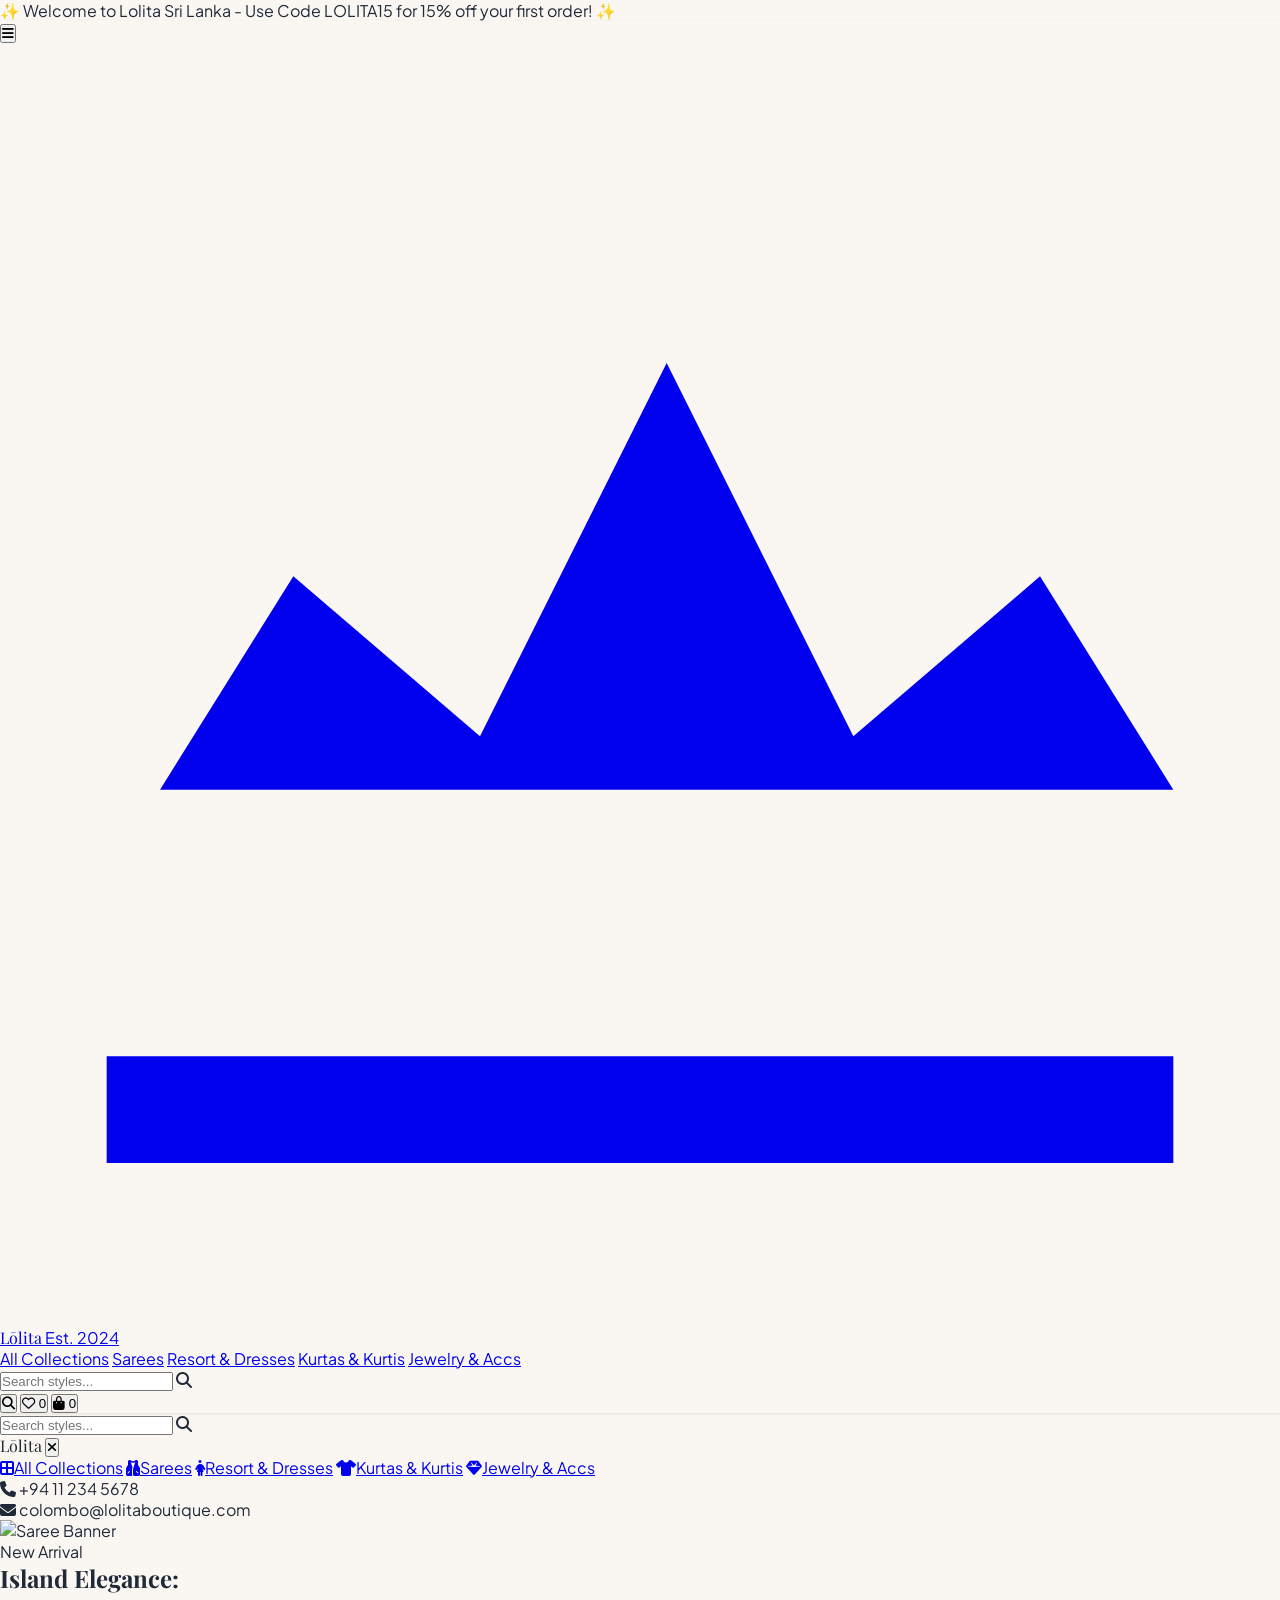
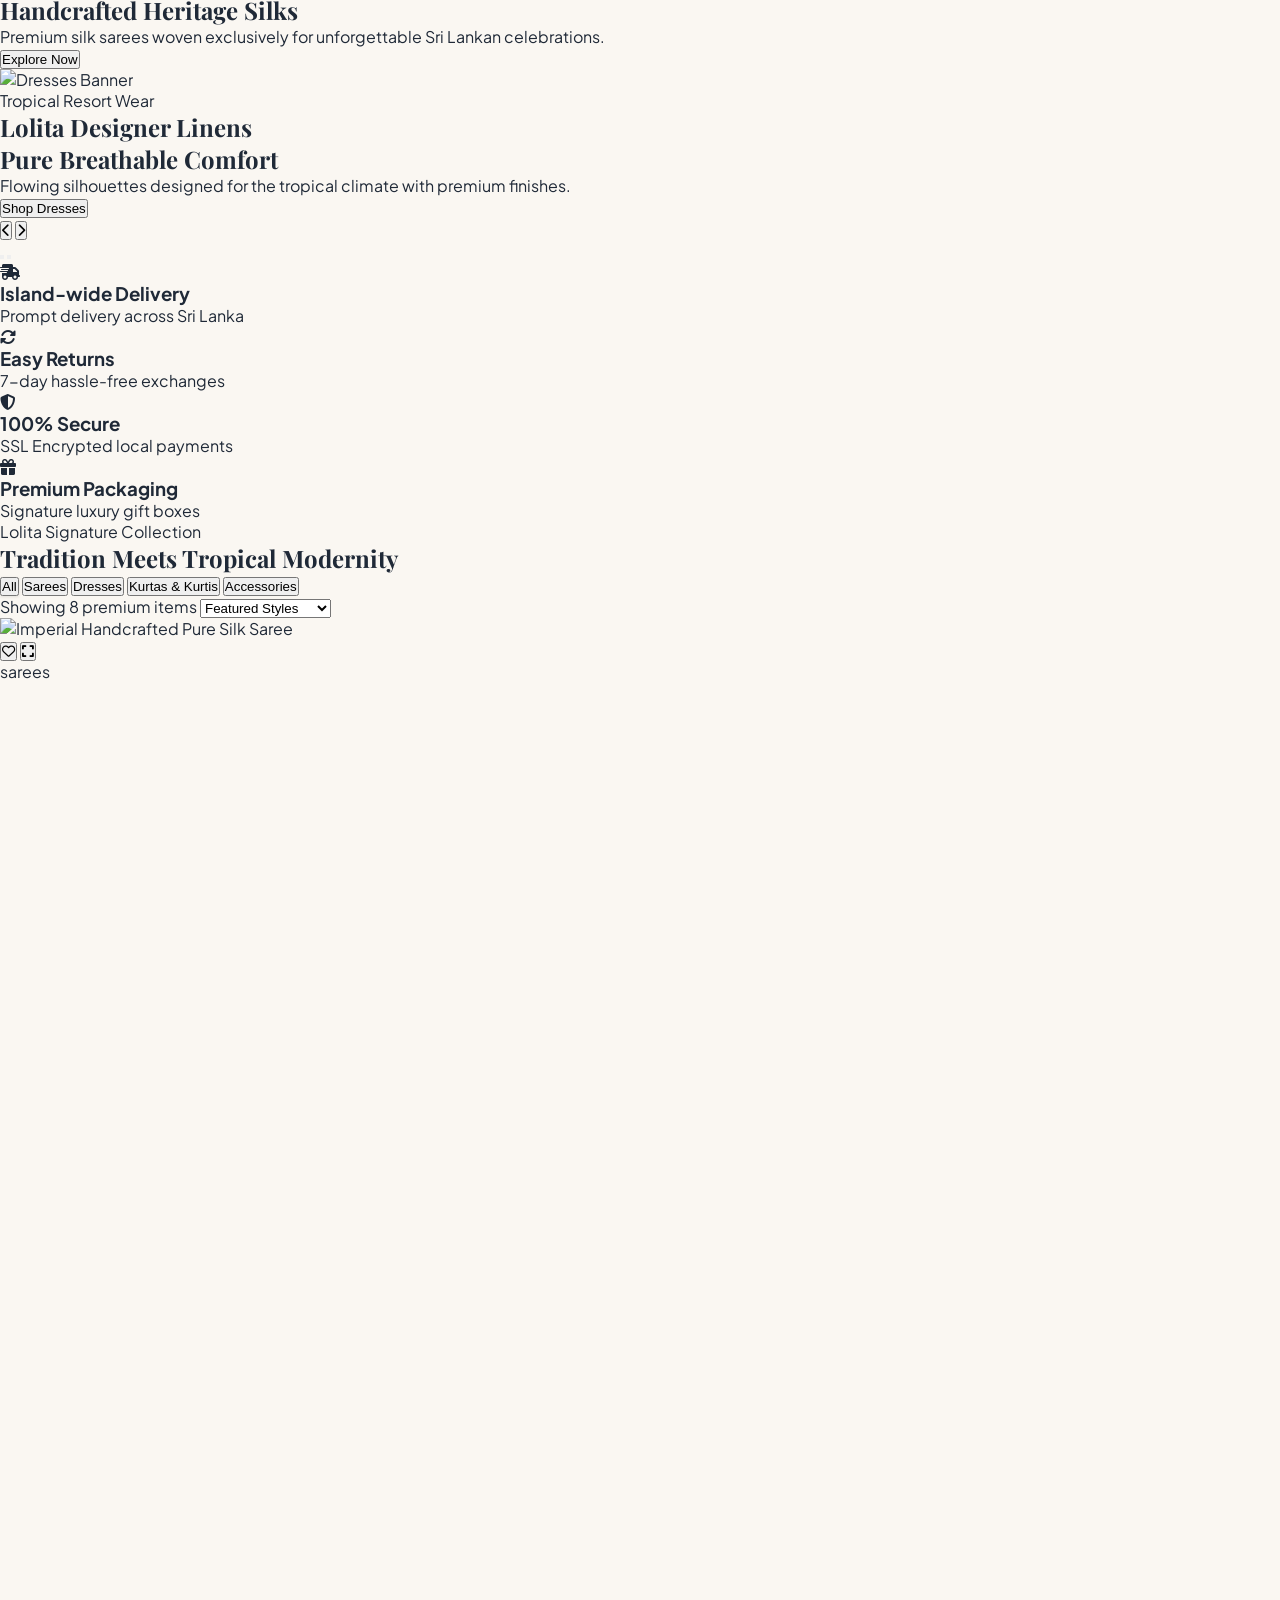
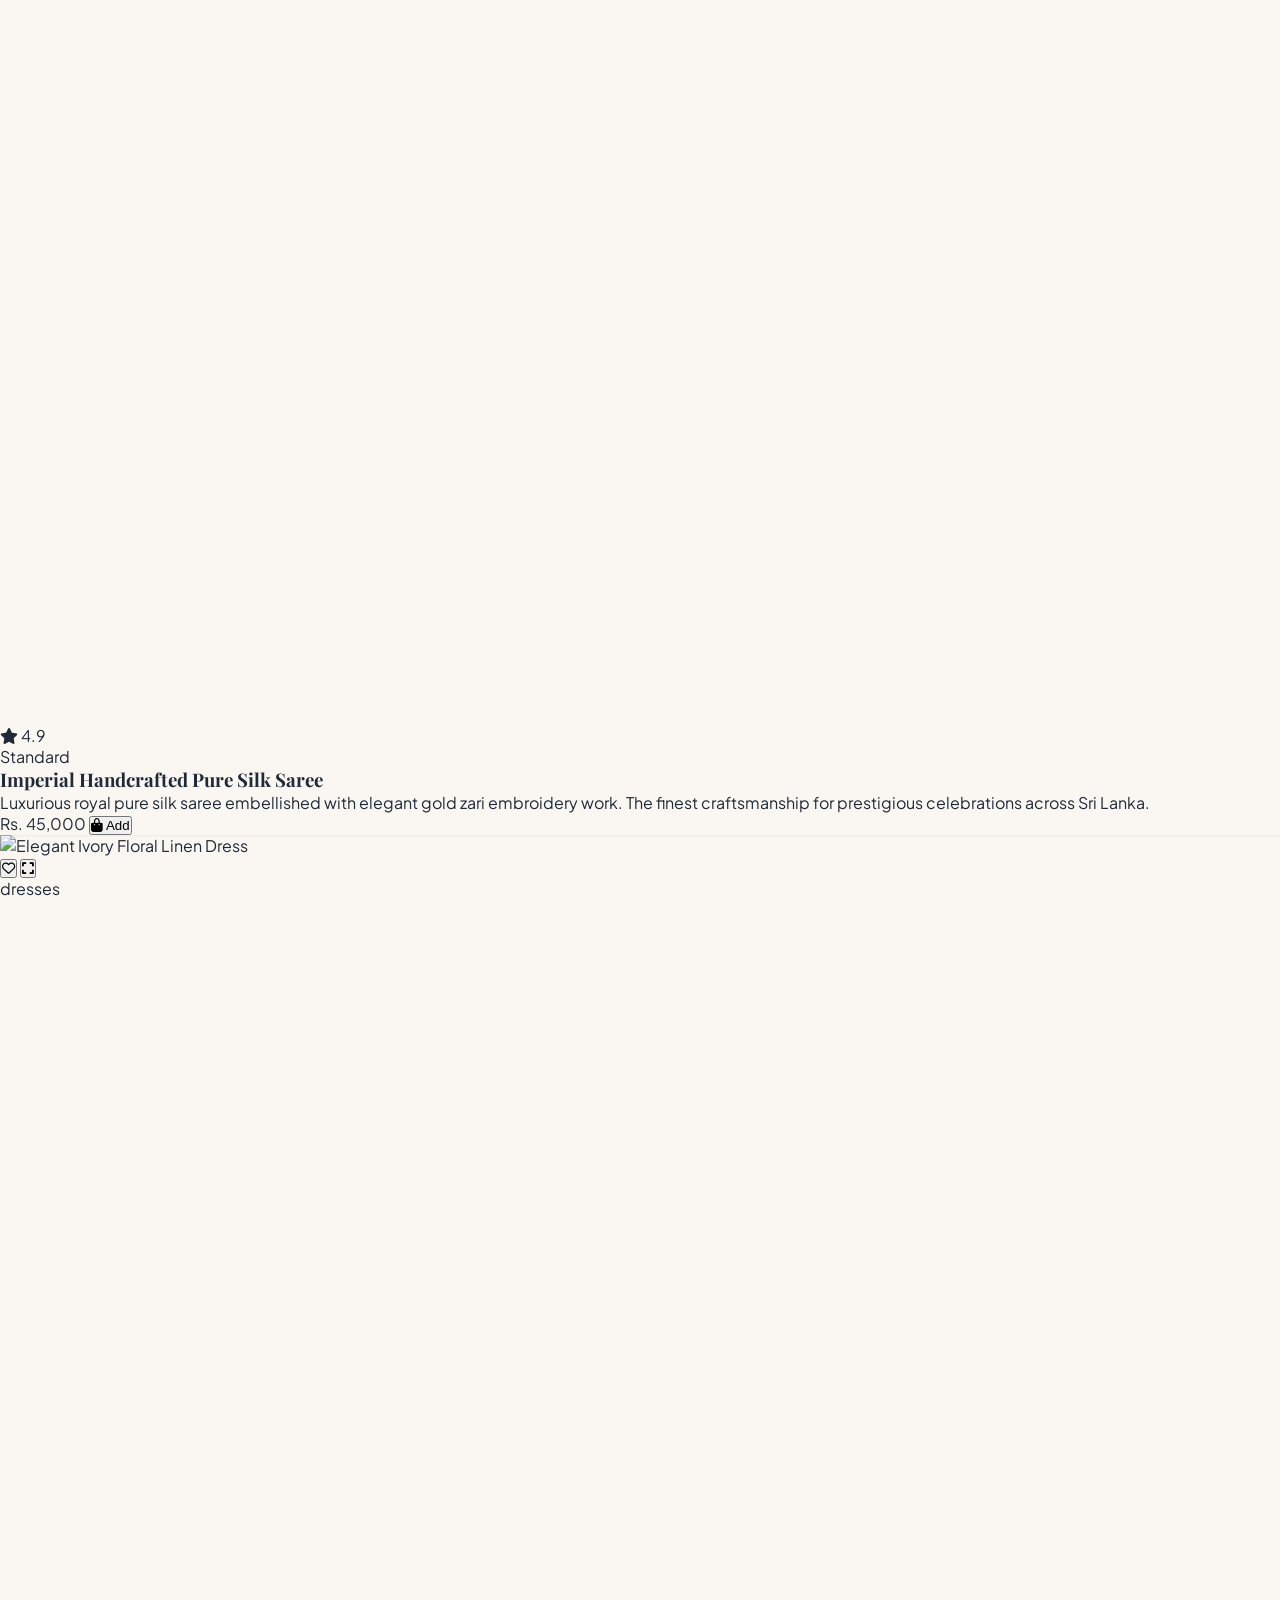
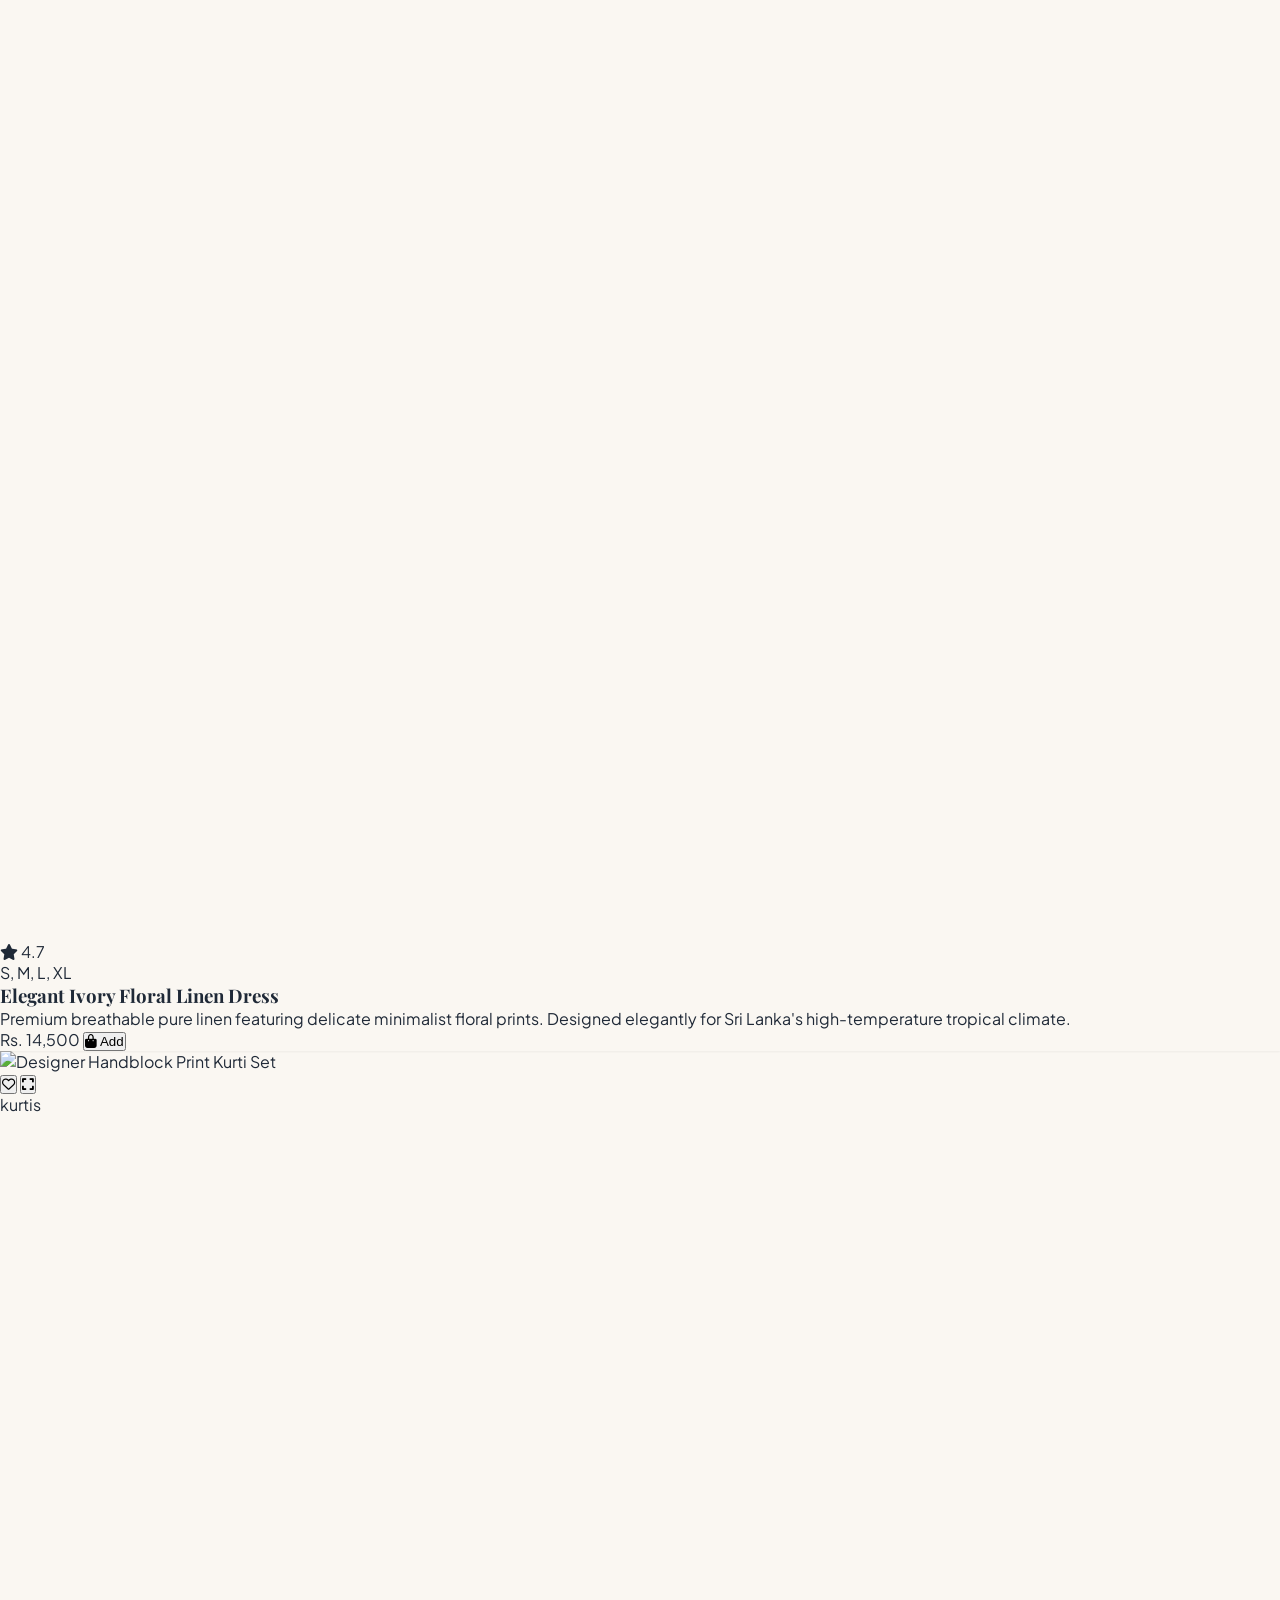
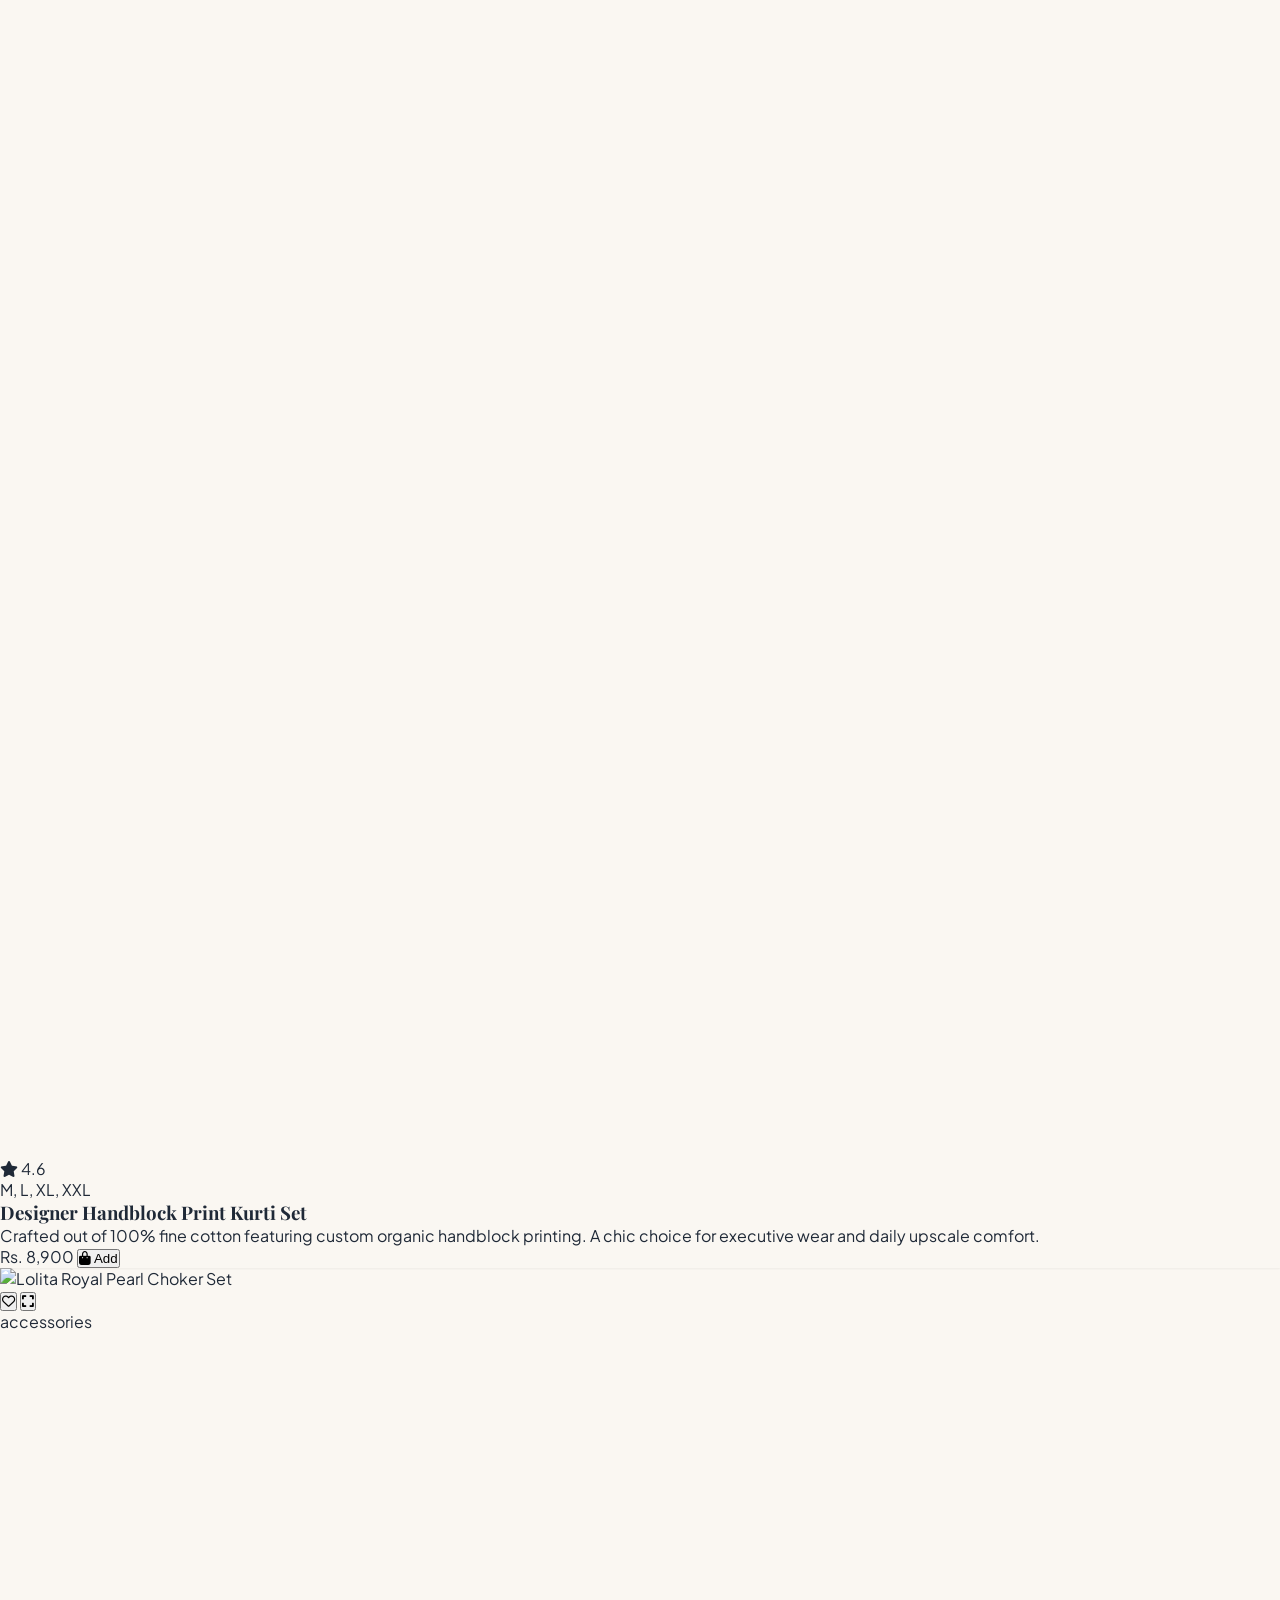
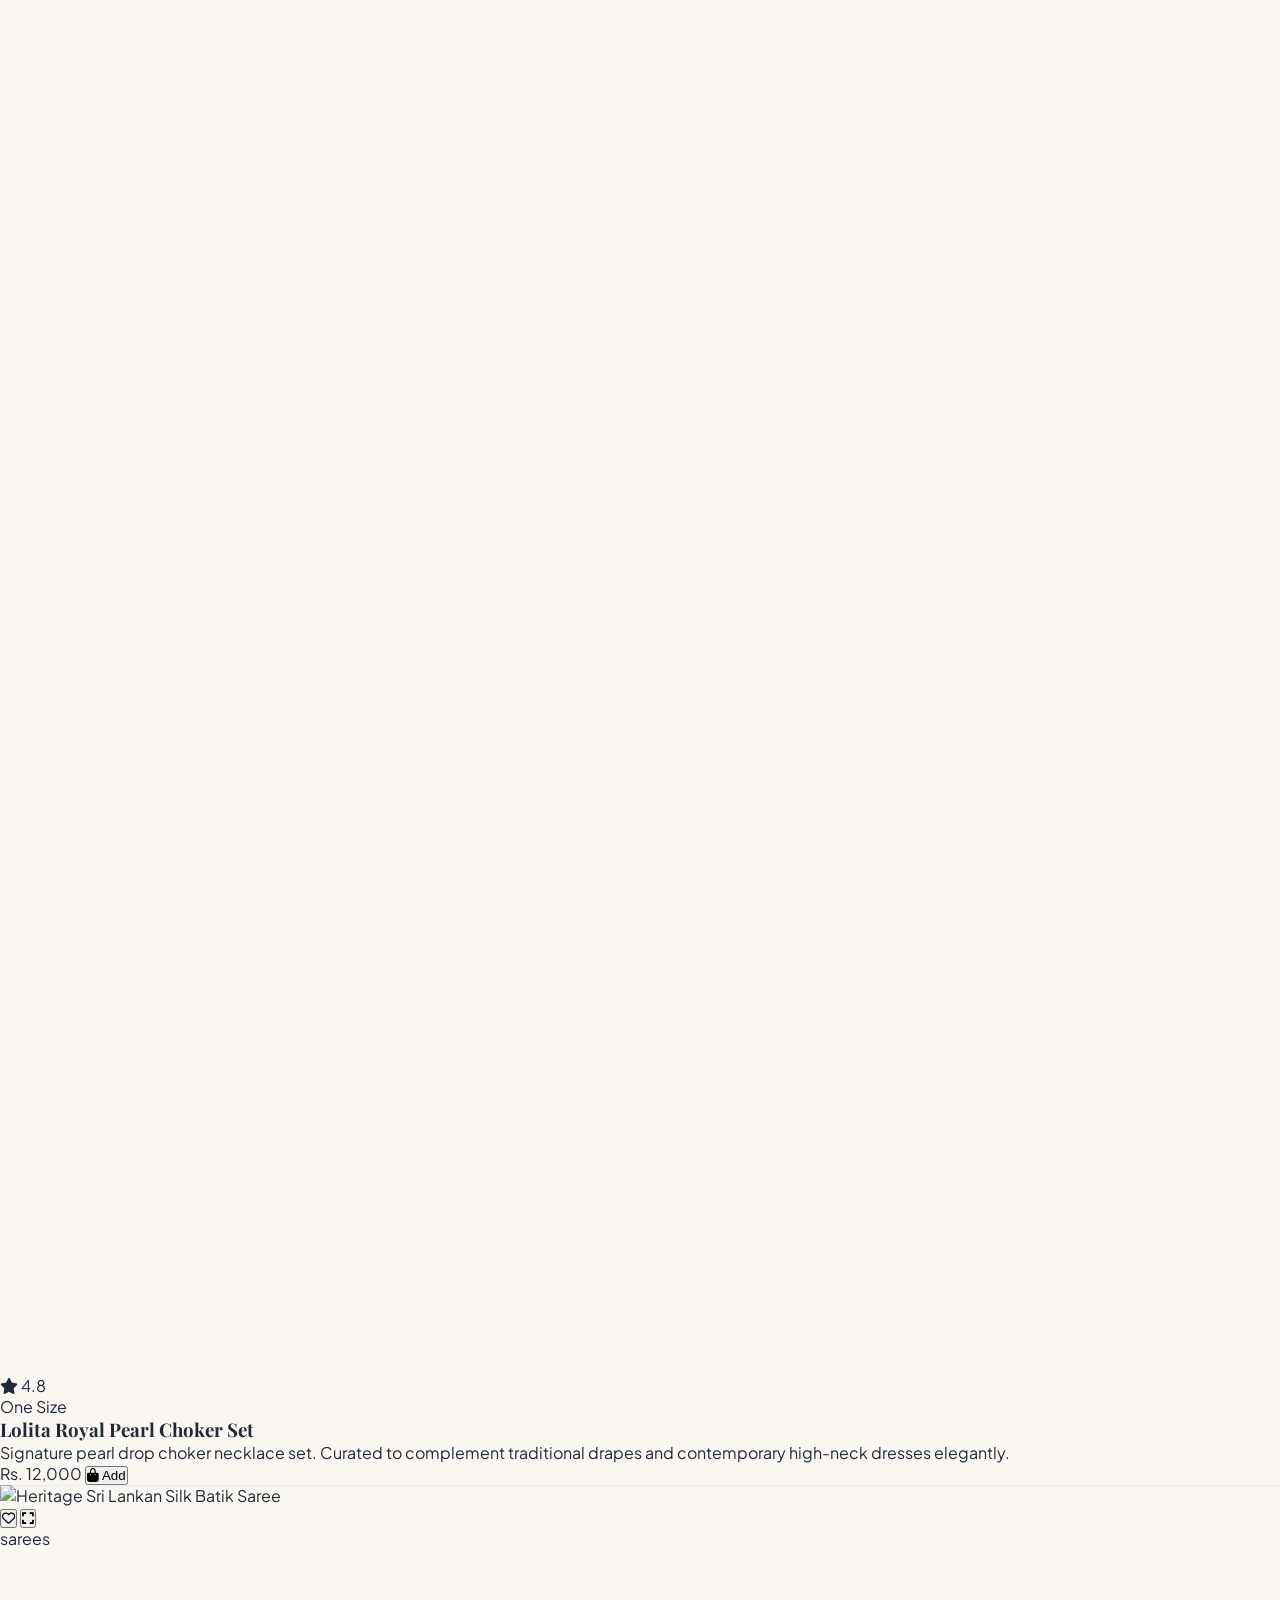
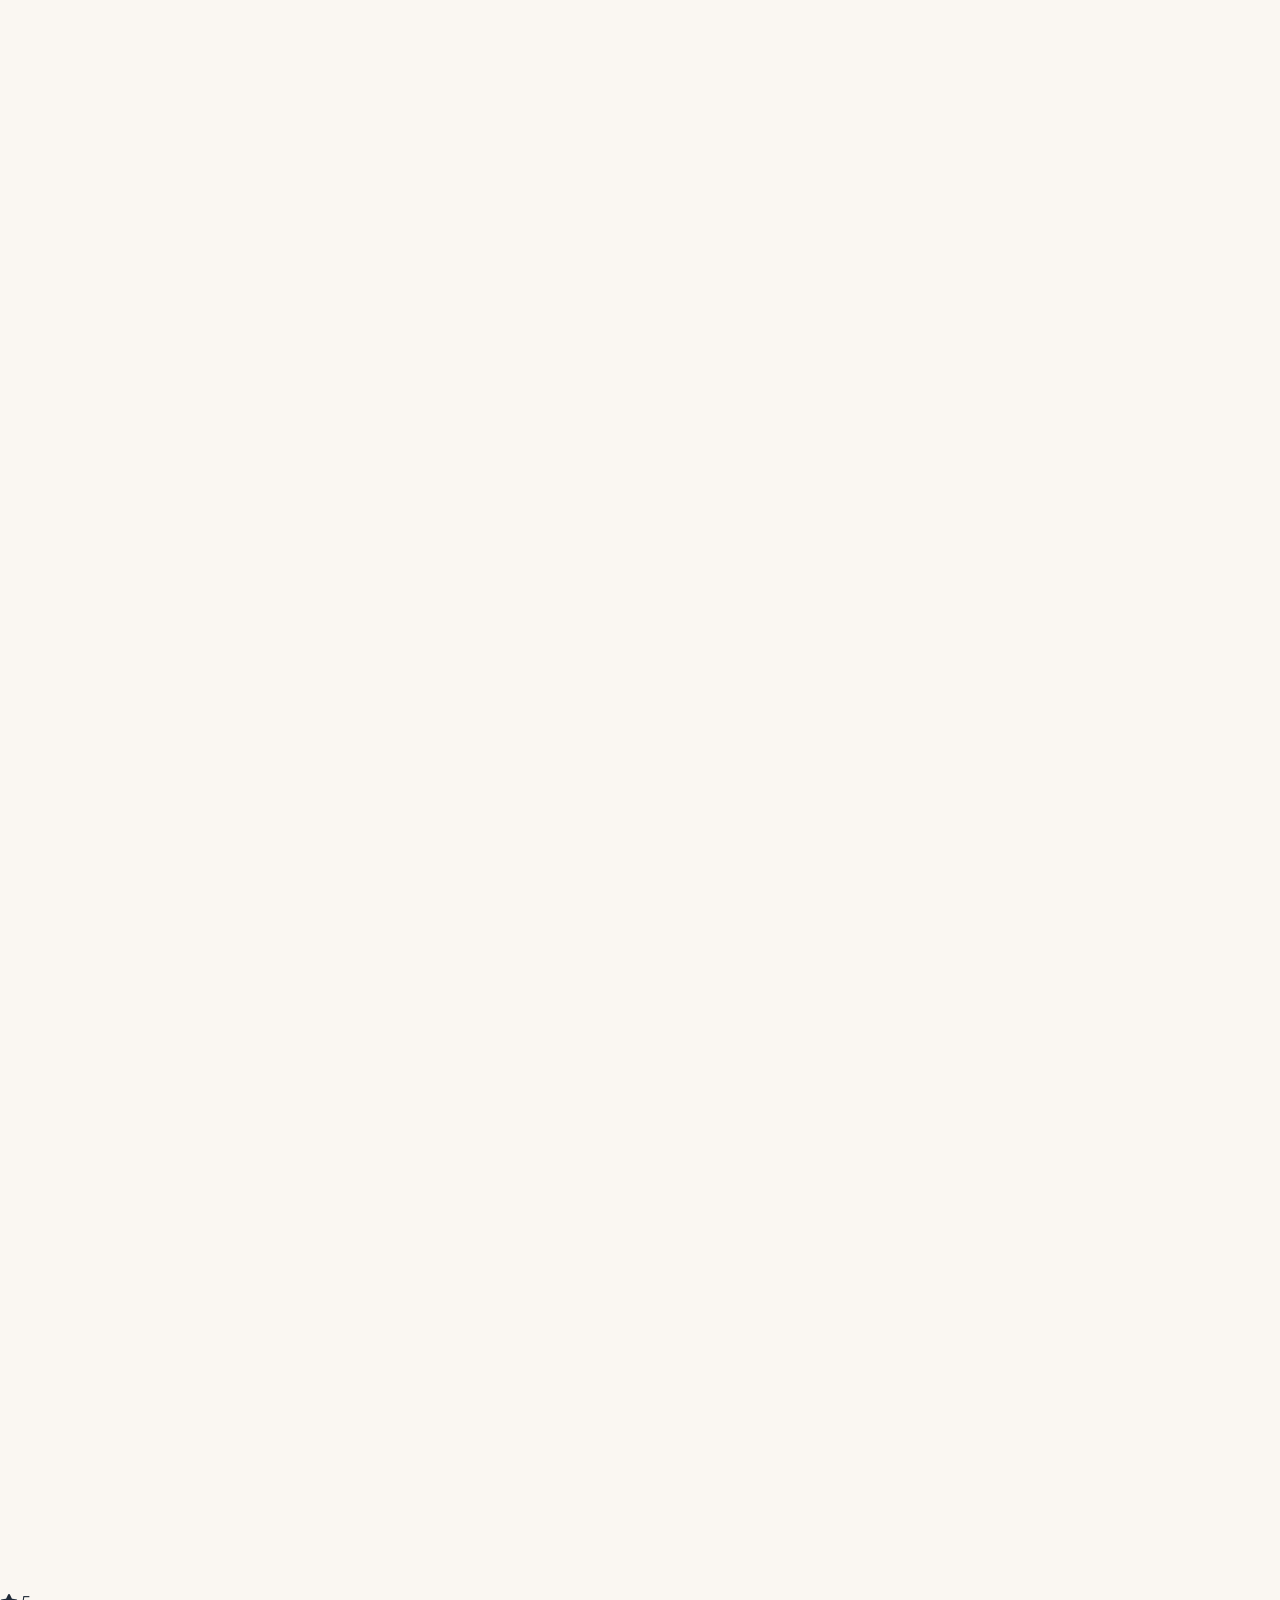
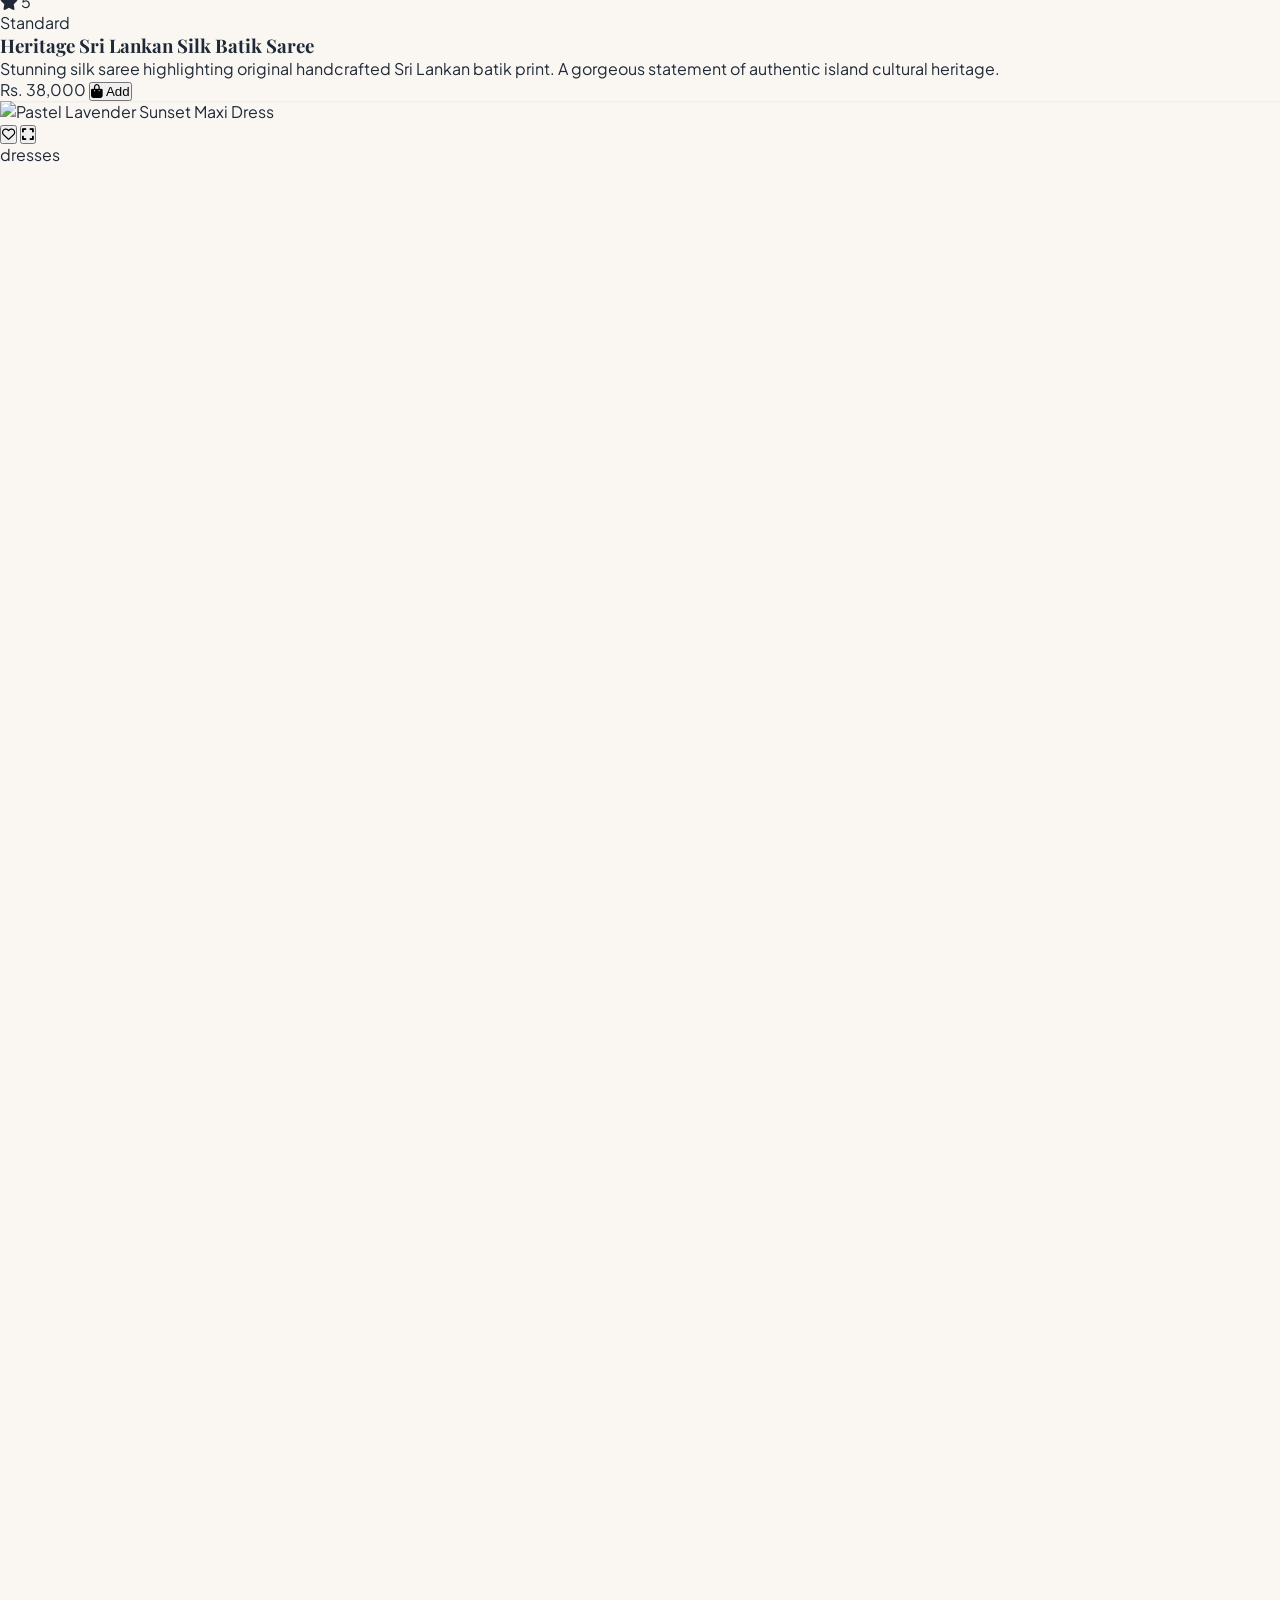
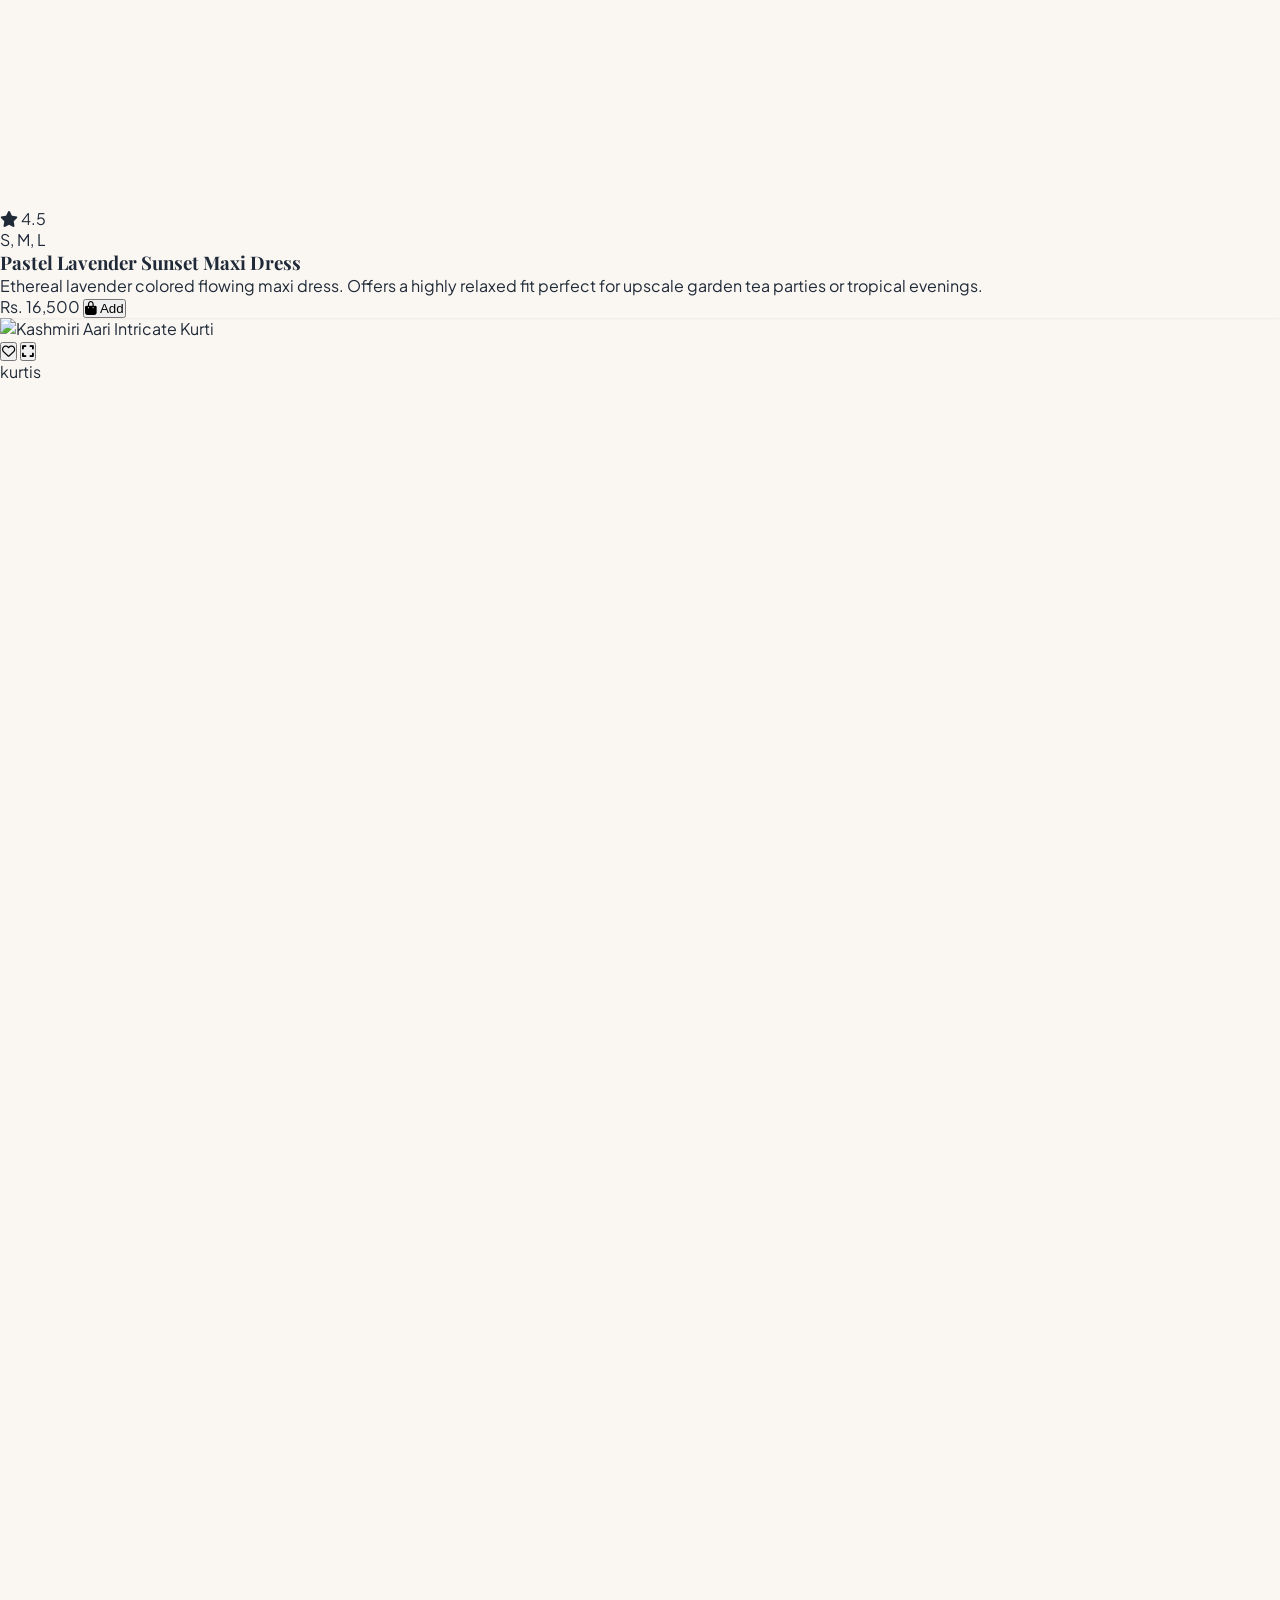
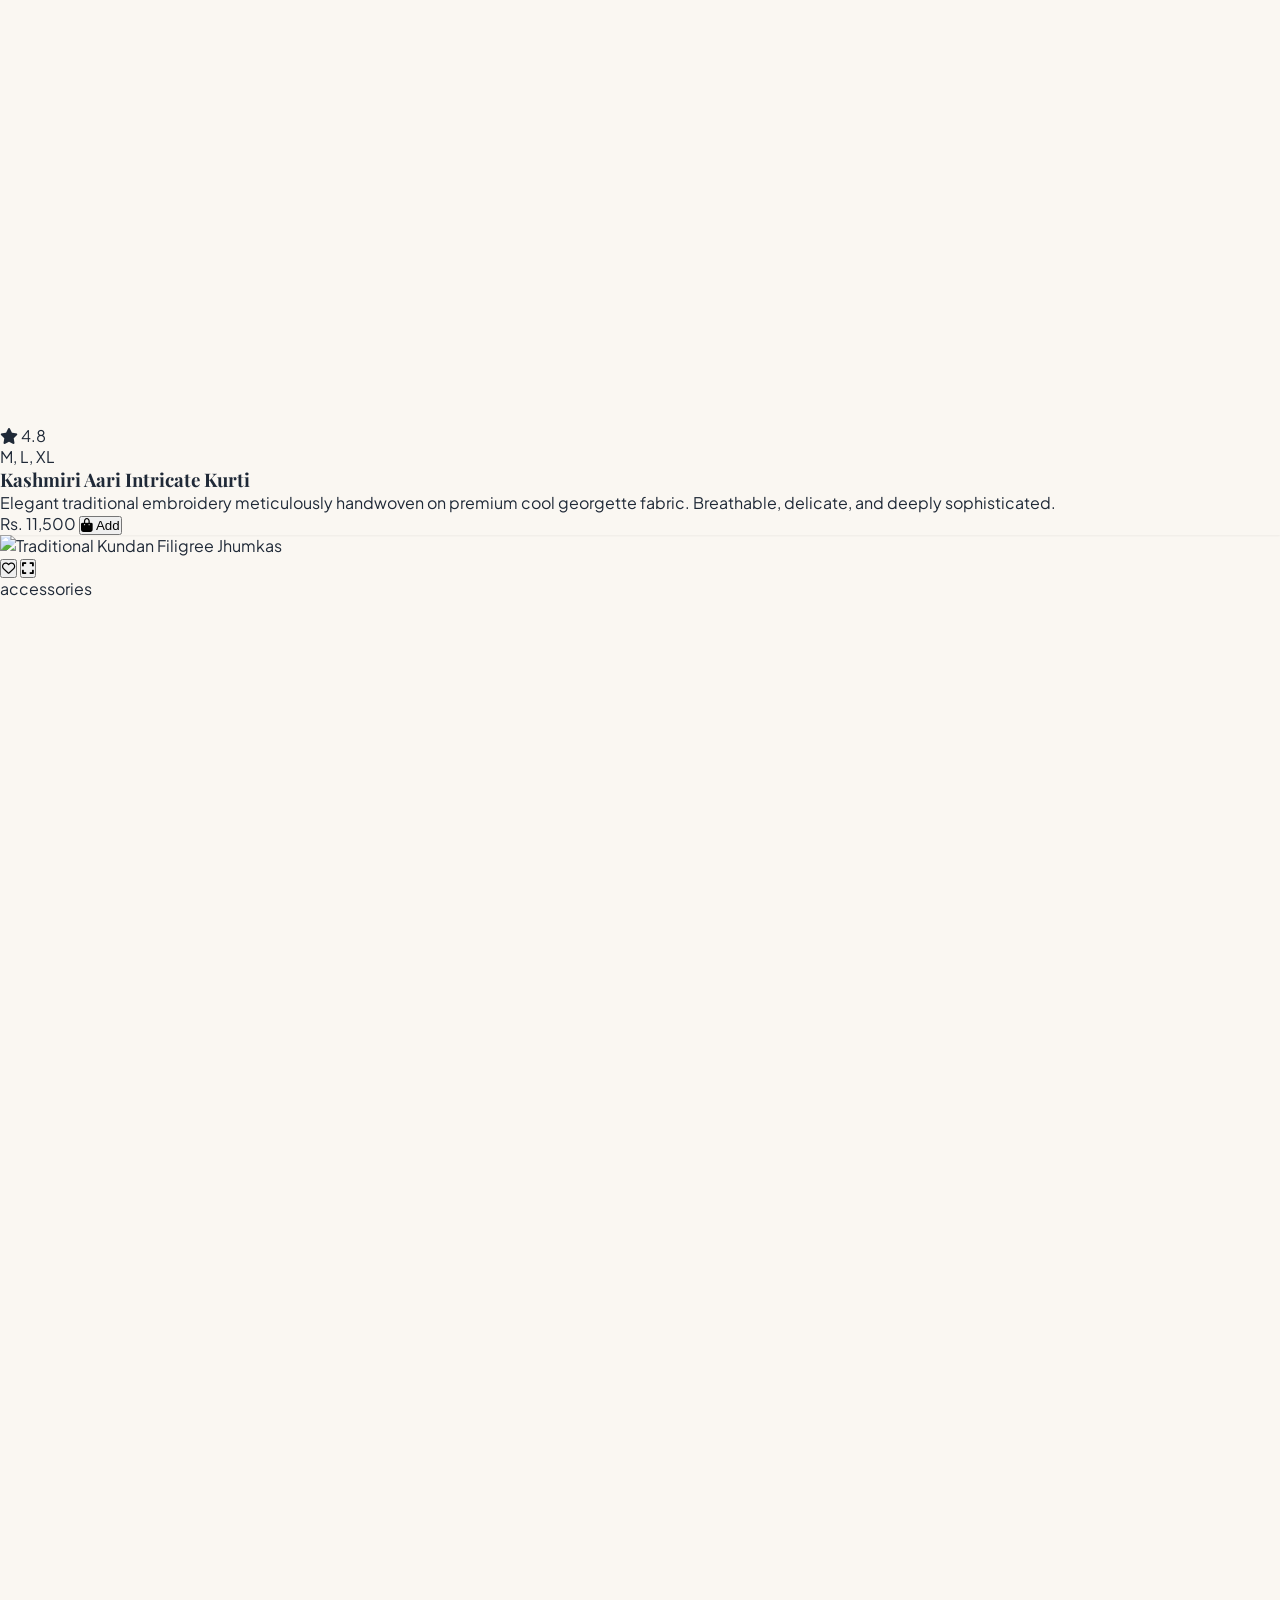
==== index.html @ 7652f0e5 "Add files via upload" ====
<!DOCTYPE html>
<html lang="en">
<head>
    <meta charset="UTF-8">
    <meta name="viewport" content="width=device-width, initial-scale=1.0">
    <title>Lolita - Premium Sri Lankan Fashion Boutique</title>
    
    <!-- Tailwind CSS CDN -->
    <script src="https://cdn.tailwindcss.com"></script>
    
    <!-- FontAwesome for Icons -->
    <link rel="stylesheet" href="https://cdnjs.cloudflare.com/ajax/libs/font-awesome/6.4.0/css/all.min.css">
    
    <!-- Google Fonts -->
    <link rel="preconnect" href="https://fonts.googleapis.com">
    <link rel="preconnect" href="https://fonts.gstatic.com" crossorigin>
    <link href="https://fonts.googleapis.com/css2?family=Playfair+Display:ital,wght@0,400..900;1,400..900&family=Plus+Jakarta+Sans:wght@300;400;500;600;700&display=swap" rel="stylesheet">
    
    <!-- External CSS -->
    <link rel="stylesheet" href="styles.css">
    
    <!-- Tailwind Config -->
    <script src="config.js"></script>
</head>
<body class="text-neutral-800 selection:bg-brand-200 selection:text-brand-900">

    <!-- TOP ANNOUNCEMENT BAR -->
    <div class="bg-brand-900 text-brand-100 text-xs py-2 px-4 text-center tracking-wider uppercase font-semibold">
        <span>✨ Welcome to Lolita Sri Lanka - Use Code <span class="text-white underline font-bold">LOLITA15</span> for 15% off your first order! ✨</span>
    </div>

    <!-- MAIN HEADER -->
    <header class="sticky top-0 z-40 bg-white/95 backdrop-blur-md border-b border-brand-100 shadow-sm transition-all duration-300">
        <div class="max-w-7xl mx-auto px-4 sm:px-6 lg:px-8">
            <div class="flex items-center justify-between h-20">
                
                <button onclick="toggleMobileMenu()" class="lg:hidden p-2 text-brand-800 hover:text-brand-500 focus:outline-none" aria-label="Menu">
                    <i class="fa-solid fa-bars text-2xl"></i>
                </button>

                <a href="#" class="flex flex-col items-center justify-center transition-transform hover:scale-105">
                    <svg class="w-6 h-6 text-accent mb-0.5" viewBox="0 0 24 24" fill="currentColor">
                        <path d="M2 19h20v2H2zm1-5l2.5-4 3.5 3 3.5-7 3.5 7 3.5-3 2.5 4H3z" />
                    </svg>
                    <span class="serif-font text-3xl font-bold tracking-widest text-brand-800 leading-none">Lōlita</span>
                    <span class="text-[9px] tracking-[0.3em] uppercase text-brand-500 font-semibold mt-1">Est. 2024</span>
                </a>

                <nav class="hidden lg:flex space-x-8">
                    <a href="#" onclick="filterCategory('all')" class="text-brand-900 hover:text-brand-500 font-semibold tracking-wide transition-colors">All Collections</a>
                    <a href="#" onclick="filterCategory('sarees')" class="text-brand-900 hover:text-brand-500 font-semibold tracking-wide transition-colors">Sarees</a>
                    <a href="#" onclick="filterCategory('dresses')" class="text-brand-900 hover:text-brand-500 font-semibold tracking-wide transition-colors">Resort & Dresses</a>
                    <a href="#" onclick="filterCategory('kurtis')" class="text-brand-900 hover:text-brand-500 font-semibold tracking-wide transition-colors">Kurtas & Kurtis</a>
                    <a href="#" onclick="filterCategory('accessories')" class="text-brand-900 hover:text-brand-500 font-semibold tracking-wide transition-colors">Jewelry & Accs</a>
                </nav>

                <div class="flex items-center space-x-4 sm:space-x-6">
                    <div class="relative hidden md:block">
                        <input type="text" id="searchInput" oninput="searchProducts()" placeholder="Search styles..." class="w-64 bg-vintage border border-brand-200 text-sm rounded-full py-2 pl-4 pr-10 focus:outline-none focus:ring-2 focus:ring-brand-400 focus:border-transparent transition-all">
                        <span class="absolute right-3 top-2.5 text-brand-400"><i class="fa-solid fa-magnifying-glass"></i></span>
                    </div>

                    <button onclick="toggleMobileSearch()" class="md:hidden text-brand-800 hover:text-brand-500 text-lg">
                        <i class="fa-solid fa-magnifying-glass"></i>
                    </button>

                    <button onclick="showWishlistModal()" class="relative text-brand-800 hover:text-brand-500 text-lg transition-transform hover:scale-110">
                        <i class="fa-regular fa-heart"></i>
                        <span id="wishlistCountBadge" class="absolute -top-1.5 -right-1.5 bg-red-500 text-white text-[9px] w-4 h-4 rounded-full flex items-center justify-center font-bold font-sans">0</span>
                    </button>

                    <button onclick="toggleCartDrawer()" class="relative text-brand-800 hover:text-brand-500 text-lg transition-transform hover:scale-110">
                        <i class="fa-solid fa-bag-shopping"></i>
                        <span id="cartCountBadge" class="absolute -top-1.5 -right-1.5 bg-brand-500 text-white text-[9px] w-4 h-4 rounded-full flex items-center justify-center font-bold font-sans">0</span>
                    </button>
                </div>
            </div>
        </div>
    </header>

    <!-- Mobile Search Bar -->
    <div id="mobileSearchBar" class="hidden md:hidden bg-white px-4 py-3 border-b border-brand-100 transition-all">
        <div class="relative">
            <input type="text" id="mobileSearchInput" oninput="searchProductsMobile()" placeholder="Search styles..." class="w-full bg-vintage border border-brand-200 text-sm rounded-full py-2.5 pl-4 pr-10 focus:outline-none">
            <span class="absolute right-3 top-3 text-brand-400"><i class="fa-solid fa-magnifying-glass"></i></span>
        </div>
    </div>

    <!-- Mobile Menu -->
    <div id="mobileMenu" class="fixed inset-0 z-50 bg-black/50 backdrop-blur-xs hidden transition-opacity duration-300">
        <div class="w-80 bg-white h-full p-6 shadow-2xl flex flex-col justify-between transform -translate-x-full transition-transform duration-300" id="mobileMenuContent">
            <div>
                <div class="flex items-center justify-between pb-6 border-b border-brand-100">
                    <span class="serif-font text-2xl font-bold tracking-widest text-brand-800">Lōlita</span>
                    <button onclick="toggleMobileMenu()" class="text-brand-800 text-2xl"><i class="fa-solid fa-xmark"></i></button>
                </div>
                <div class="mt-8 flex flex-col space-y-5 text-lg font-medium text-brand-900">
                    <a href="#" onclick="filterCategoryMobile('all')" class="hover:text-brand-500 transition-colors py-1"><i class="fa-solid fa-border-all mr-3 text-brand-400"></i>All Collections</a>
                    <a href="#" onclick="filterCategoryMobile('sarees')" class="hover:text-brand-500 transition-colors py-1"><i class="fa-solid fa-vest mr-3 text-brand-400"></i>Sarees</a>
                    <a href="#" onclick="filterCategoryMobile('dresses')" class="hover:text-brand-500 transition-colors py-1"><i class="fa-solid fa-person-dress mr-3 text-brand-400"></i>Resort & Dresses</a>
                    <a href="#" onclick="filterCategoryMobile('kurtis')" class="hover:text-brand-500 transition-colors py-1"><i class="fa-solid fa-shirt mr-3 text-brand-400"></i>Kurtas & Kurtis</a>
                    <a href="#" onclick="filterCategoryMobile('accessories')" class="hover:text-brand-500 transition-colors py-1"><i class="fa-solid fa-gem mr-3 text-brand-400"></i>Jewelry & Accs</a>
                </div>
            </div>
            <div class="pt-6 border-t border-brand-100 text-sm text-brand-500">
                <p class="mb-2"><i class="fa-solid fa-phone mr-2"></i> +94 11 234 5678</p>
                <p><i class="fa-solid fa-envelope mr-2"></i> colombo@lolitaboutique.com</p>
            </div>
        </div>
    </div>

    <!-- HERO SLIDER -->
    <section class="relative overflow-hidden bg-brand-50 h-[380px] sm:h-[480px] md:h-[600px]">
        <div class="absolute inset-0 flex transition-transform duration-700 ease-in-out" id="heroSlider">
            
            <div class="min-w-full h-full relative flex items-center">
                <img src="https://images.unsplash.com/photo-1610030469983-98e550d6193c?auto=format&fit=crop&w=1600&q=80" alt="Saree Banner" class="absolute inset-0 w-full h-full object-cover object-top opacity-85 brightness-95">
                <div class="absolute inset-0 bg-gradient-to-r from-brand-900/60 via-brand-950/40 to-transparent"></div>
                <div class="relative max-w-7xl mx-auto px-6 sm:px-12 w-full text-white z-10">
                    <span class="bg-brand-500/90 text-brand-50 text-[10px] sm:text-xs tracking-[0.25em] uppercase px-3 py-1.5 rounded-full font-bold">New Arrival</span>
                    <h1 class="serif-font text-3xl sm:text-5xl md:text-6.5xl font-bold mt-4 leading-tight">Island Elegance:<br>Handcrafted Heritage Silks</h1>
                    <p class="text-brand-200 mt-4 text-xs sm:text-base max-w-md tracking-wide">Premium silk sarees woven exclusively for unforgettable Sri Lankan celebrations.</p>
                    <div class="mt-8">
                        <button onclick="scrollToProducts()" class="bg-white text-brand-900 font-bold px-6 sm:px-8 py-3 rounded-full hover:bg-brand-500 hover:text-white shadow-lg transition-all duration-300 uppercase tracking-wider text-xs">Explore Now</button>
                    </div>
                </div>
            </div>

            <div class="min-w-full h-full relative flex items-center">
                <img src="https://images.unsplash.com/photo-1596783074918-c84cb06531ca?auto=format&fit=crop&w=1600&q=80" alt="Dresses Banner" class="absolute inset-0 w-full h-full object-cover object-center opacity-85 brightness-95">
                <div class="absolute inset-0 bg-gradient-to-r from-brand-900/60 via-brand-950/40 to-transparent"></div>
                <div class="relative max-w-7xl mx-auto px-6 sm:px-12 w-full text-white z-10">
                    <span class="bg-brand-500/90 text-brand-50 text-[10px] sm:text-xs tracking-[0.25em] uppercase px-3 py-1.5 rounded-full font-bold">Tropical Resort Wear</span>
                    <h1 class="serif-font text-3xl sm:text-5xl md:text-6.5xl font-bold mt-4 leading-tight">Lolita Designer Linens<br>Pure Breathable Comfort</h1>
                    <p class="text-brand-200 mt-4 text-xs sm:text-base max-w-md tracking-wide">Flowing silhouettes designed for the tropical climate with premium finishes.</p>
                    <div class="mt-8">
                        <button onclick="scrollToProducts()" class="bg-white text-brand-900 font-bold px-6 sm:px-8 py-3 rounded-full hover:bg-brand-500 hover:text-white shadow-lg transition-all duration-300 uppercase tracking-wider text-xs">Shop Dresses</button>
                    </div>
                </div>
            </div>

        </div>

        <button onclick="prevSlide()" class="absolute left-4 top-1/2 -translate-y-1/2 bg-white/30 hover:bg-white/80 text-brand-900 w-10 h-10 sm:w-12 sm:h-12 rounded-full flex items-center justify-center backdrop-blur-xs transition-all z-20">
            <i class="fa-solid fa-chevron-left text-lg"></i>
        </button>
        <button onclick="nextSlide()" class="absolute right-4 top-1/2 -translate-y-1/2 bg-white/30 hover:bg-white/80 text-brand-900 w-10 h-10 sm:w-12 sm:h-12 rounded-full flex items-center justify-center backdrop-blur-xs transition-all z-20">
            <i class="fa-solid fa-chevron-right text-lg"></i>
        </button>

        <div class="absolute bottom-6 left-1/2 -translate-x-1/2 flex space-x-2 z-20">
            <button onclick="setSlide(0)" class="w-3 h-3 rounded-full bg-white transition-all duration-300" id="dot0"></button>
            <button onclick="setSlide(1)" class="w-3 h-3 rounded-full bg-white/50 transition-all duration-300" id="dot1"></button>
        </div>
    </section>

    <!-- BENEFITS SECTION -->
    <section class="bg-white py-8 border-b border-brand-100">
        <div class="max-w-7xl mx-auto px-4 sm:px-6 lg:px-8">
            <div class="grid grid-cols-2 md:grid-cols-4 gap-6 text-center">
                <div class="p-4 flex flex-col items-center border-r last:border-0 border-brand-100">
                    <div class="w-12 h-12 rounded-full bg-brand-50 flex items-center justify-center text-brand-500 text-xl mb-3"><i class="fa-solid fa-truck-fast"></i></div>
                    <h3 class="font-bold text-sm uppercase tracking-wider text-brand-900">Island-wide Delivery</h3>
                    <p class="text-xs text-brand-500 mt-1">Prompt delivery across Sri Lanka</p>
                </div>
                <div class="p-4 flex flex-col items-center border-r last:border-0 border-brand-100">
                    <div class="w-12 h-12 rounded-full bg-brand-50 flex items-center justify-center text-brand-500 text-xl mb-3"><i class="fa-solid fa-rotate"></i></div>
                    <h3 class="font-bold text-sm uppercase tracking-wider text-brand-900">Easy Returns</h3>
                    <p class="text-xs text-brand-500 mt-1">7-day hassle-free exchanges</p>
                </div>
                <div class="p-4 flex flex-col items-center border-r last:border-0 border-brand-100">
                    <div class="w-12 h-12 rounded-full bg-brand-50 flex items-center justify-center text-brand-500 text-xl mb-3"><i class="fa-solid fa-shield-halved"></i></div>
                    <h3 class="font-bold text-sm uppercase tracking-wider text-brand-900">100% Secure</h3>
                    <p class="text-xs text-brand-500 mt-1">SSL Encrypted local payments</p>
                </div>
                <div class="p-4 flex flex-col items-center">
                    <div class="w-12 h-12 rounded-full bg-brand-50 flex items-center justify-center text-brand-500 text-xl mb-3"><i class="fa-solid fa-gift"></i></div>
                    <h3 class="font-bold text-sm uppercase tracking-wider text-brand-900">Premium Packaging</h3>
                    <p class="text-xs text-brand-500 mt-1">Signature luxury gift boxes</p>
                </div>
            </div>
        </div>
    </section>

    <!-- PRODUCTS SECTION -->
    <main id="productsSection" class="max-w-7xl mx-auto px-4 sm:px-6 lg:px-8 py-12 md:py-20">
        
        <div class="text-center max-w-xl mx-auto mb-12">
            <span class="text-brand-500 text-xs sm:text-sm tracking-[0.25em] uppercase font-bold">Lolita Signature Collection</span>
            <h2 class="serif-font text-3xl sm:text-4xl font-bold mt-2 text-brand-900">Tradition Meets Tropical Modernity</h2>
            <div class="w-16 h-1 bg-brand-400 mx-auto mt-4 rounded-full"></div>
        </div>

        <div class="flex flex-col md:flex-row justify-between items-center mb-8 border-b border-brand-100 pb-5 gap-4">
            
            <div class="flex space-x-2 overflow-x-auto no-scrollbar pb-2 w-full md:w-auto">
                <button onclick="filterCategory('all')" id="btn-all" class="filter-btn px-5 py-2 rounded-full text-sm font-semibold tracking-wide transition-all bg-brand-500 text-white shadow-sm">All</button>
                <button onclick="filterCategory('sarees')" id="btn-sarees" class="filter-btn px-5 py-2 rounded-full text-sm font-semibold tracking-wide transition-all bg-white text-brand-800 hover:bg-brand-50 border border-brand-200">Sarees</button>
                <button onclick="filterCategory('dresses')" id="btn-dresses" class="filter-btn px-5 py-2 rounded-full text-sm font-semibold tracking-wide transition-all bg-white text-brand-800 hover:bg-brand-50 border border-brand-200">Dresses</button>
                <button onclick="filterCategory('kurtis')" id="btn-kurtis" class="filter-btn px-5 py-2 rounded-full text-sm font-semibold tracking-wide transition-all bg-white text-brand-800 hover:bg-brand-50 border border-brand-200">Kurtas & Kurtis</button>
                <button onclick="filterCategory('accessories')" id="btn-accessories" class="filter-btn px-5 py-2 rounded-full text-sm font-semibold tracking-wide transition-all bg-white text-brand-800 hover:bg-brand-50 border border-brand-200">Accessories</button>
            </div>

            <div class="flex items-center justify-between w-full md:w-auto gap-4">
                <span class="text-xs text-brand-500 font-semibold" id="productCountText">Showing 8 premium items</span>
                <select id="sortSelect" onchange="sortProducts()" class="bg-white border border-brand-200 rounded-lg py-1.5 px-3 text-sm focus:outline-none focus:ring-1 focus:ring-brand-400">
                    <option value="featured">Featured Styles</option>
                    <option value="low-to-high">Price: Low to High</option>
                    <option value="high-to-low">Price: High to Low</option>
                </select>
            </div>
        </div>

        <div class="grid grid-cols-1 sm:grid-cols-2 md:grid-cols-3 lg:grid-cols-4 gap-8" id="productGrid">
        </div>

    </main>

    <!-- STORY SECTION -->
    <section class="bg-brand-900 text-white py-16 md:py-24 my-12 relative overflow-hidden">
        <div class="absolute inset-0 opacity-20">
            <img src="https://images.unsplash.com/photo-1441986300917-64674bd600d8?auto=format&fit=crop&w=1200&q=80" alt="background texture" class="w-full h-full object-cover">
        </div>
        <div class="max-w-4xl mx-auto px-6 text-center relative z-10">
            <span class="text-accent text-xs sm:text-sm tracking-[0.3em] uppercase font-bold">Our Colombo Atelier</span>
            <h2 class="serif-font text-3xl sm:text-5xl font-bold mt-4 leading-tight text-brand-50">Crafted Beyond Words</h2>
            <p class="text-brand-200 mt-6 leading-relaxed text-sm sm:text-base max-w-2xl mx-auto">
                At Lolita, every weave and contour celebrates luxury and timeless island grace. Melding Sri Lankan heritage with modern design, we create silhouettes that emphasize sustainable tropical luxury.
            </p>
            <div class="mt-8 flex justify-center space-x-4">
                <div class="text-center px-4">
                    <h4 class="serif-font text-2xl sm:text-4xl font-bold text-accent">5,000+</h4>
                    <p class="text-xs text-brand-300 uppercase tracking-widest mt-1">Happy Clients</p>
                </div>
                <div class="h-10 w-[1px] bg-brand-700 my-auto"></div>
                <div class="text-center px-4">
                    <h4 class="serif-font text-2xl sm:text-4xl font-bold text-accent">100%</h4>
                    <p class="text-xs text-brand-300 uppercase tracking-widest mt-1">Premium Fabrics</p>
                </div>
                <div class="h-10 w-[1px] bg-brand-700 my-auto"></div>
                <div class="text-center px-4">
                    <h4 class="serif-font text-2xl sm:text-4xl font-bold text-accent">Est.</h4>
                    <p class="text-xs text-brand-300 uppercase tracking-widest mt-1">Since 2024</p>
                </div>
            </div>
        </div>
    </section>

    <!-- CUSTOMER REVIEWS (Social Proof) -->
    <section class="py-16 bg-white border-t border-rosegold-100">
        <div class="max-w-7xl mx-auto px-4">
            <div class="text-center mb-12">
                <h2 class="serif-title text-3xl font-bold text-gray-950">Loved By Our Patrons</h2>
                <p class="text-rosegold-500 text-xs tracking-widest uppercase mt-1">Real reviews from verified buyers</p>
            </div>

            <div class="grid grid-cols-1 md:grid-cols-3 gap-8">
                <div class="bg-luxury-cream p-8 border border-rosegold-100">
                    <div class="flex text-rosegold-400 mb-4">
                        <span>★★★★★</span>
                    </div>
                    <p class="text-sm text-gray-600 italic">"I bought a few designer kurtis from Lolita. The fabric is incredibly soft and premium. It gives a luxurious feel!"</p>
                    <p class="font-bold text-xs uppercase tracking-wider mt-4 text-gray-800">- Anita S.</p>
                </div>
                <div class="bg-luxury-cream p-8 border border-rosegold-100">
                    <div class="flex text-rosegold-400 mb-4">
                        <span>★★★★★</span>
                    </div>
                    <p class="text-sm text-gray-600 italic">"The rose gold zari embroidery on my wedding saree matched the elegant rose gold tone of the brand logo beautifully. Absolute masterpiece."</p>
                    <p class="font-bold text-xs uppercase tracking-wider mt-4 text-gray-800">- Pooja M.</p>
                </div>
                <div class="bg-luxury-cream p-8 border border-rosegold-100">
                    <div class="flex text-rosegold-400 mb-4">
                        <span>★★★★★</span>
                    </div>
                    <p class="text-sm text-gray-600 italic">"Super fast delivery and elegant premium packaging. The online support team is extremely cooperative. Best luxury experience!"</p>
                    <p class="font-bold text-xs uppercase tracking-wider mt-4 text-gray-800">- Rupesh D.</p>
                </div>
            </div>
        </div>
    </section>

    <!-- NEWSLETTER -->
    <section class="max-w-7xl mx-auto px-4 sm:px-6 lg:px-8 py-12 text-center">
        <div class="bg-white rounded-3xl p-8 md:p-16 border border-brand-100 shadow-sm max-w-4xl mx-auto">
            <span class="text-brand-500 text-xs sm:text-sm tracking-[0.25em] uppercase font-bold">Stay Updated</span>
            <h2 class="serif-font text-2.5xl sm:text-3.5xl font-bold mt-2 text-brand-900">Join the Lolita Insider Club</h2>
            <p class="text-brand-500 text-xs sm:text-sm mt-3 max-w-md mx-auto">Subscribe for exclusive invitations to new collection previews, fashion pop-ups, and special offers.</p>
            <form onsubmit="subscribeNewsletter(event)" class="mt-8 flex flex-col sm:flex-row max-w-md mx-auto gap-3">
                <input type="email" required placeholder="Enter your email address..." class="flex-grow bg-vintage border border-brand-200 rounded-full px-5 py-3 text-sm focus:outline-none focus:ring-2 focus:ring-brand-400">
                <button type="submit" class="bg-brand-500 hover:bg-brand-600 text-white px-8 py-3 rounded-full text-sm font-bold tracking-wide transition-all shadow-md">Subscribe</button>
            </form>
        </div>
    </section>

    <!-- FOOTER -->
    <footer class="bg-brand-950 text-brand-200 pt-16 pb-8 border-t border-brand-900">
        <div class="max-w-7xl mx-auto px-4 sm:px-6 lg:px-8">
            <div class="grid grid-cols-1 md:grid-cols-4 gap-12 pb-12 border-b border-brand-900">
                
                <div class="space-y-4">
                    <a href="#" class="flex flex-col items-start transition-transform hover:scale-102">
                        <svg class="w-6 h-6 text-accent mb-0.5" viewBox="0 0 24 24" fill="currentColor">
                            <path d="M2 19h20v2H2zm1-5l2.5-4 3.5 3 3.5-7 3.5 7 3.5-3 2.5 4H3z" />
                        </svg>
                        <span class="serif-font text-2.5xl font-bold tracking-widest text-white leading-none">Lōlita</span>
                        <span class="text-[8px] tracking-[0.3em] uppercase text-brand-400 font-semibold mt-1">Est. 2024</span>
                    </a>
                    <p class="text-sm text-brand-400">Premium design, refined silhouettes, and bespoke fashion.</p>
                    <div class="flex space-x-4 pt-2">
                        <a href="#" class="w-8 h-8 rounded-full bg-brand-900 flex items-center justify-center hover:bg-brand-500 transition-colors"><i class="fa-brands fa-facebook-f text-sm"></i></a>
                        <a href="#" class="w-8 h-8 rounded-full bg-brand-900 flex items-center justify-center hover:bg-brand-500 transition-colors"><i class="fa-brands fa-instagram text-sm"></i></a>
                        <a href="#" class="w-8 h-8 rounded-full bg-brand-900 flex items-center justify-center hover:bg-brand-500 transition-colors"><i class="fa-brands fa-pinterest-p text-sm"></i></a>
                    </div>
                </div>

                <div>
                    <h3 class="text-white font-bold tracking-wider uppercase text-sm mb-4">Collections</h3>
                    <ul class="space-y-2 text-sm text-brand-400">
                        <li><a href="#" onclick="filterCategory('sarees')" class="hover:text-accent transition-colors">Exquisite Sarees</a></li>
                        <li><a href="#" onclick="filterCategory('dresses')" class="hover:text-accent transition-colors">Premium Resort Dresses</a></li>
                        <li><a href="#" onclick="filterCategory('kurtis')" class="hover:text-accent transition-colors">Designer Kurtis</a></li>
                        <li><a href="#" onclick="filterCategory('accessories')" class="hover:text-accent transition-colors">Fine Accessories</a></li>
                    </ul>
                </div>

                <div>
                    <h3 class="text-white font-bold tracking-wider uppercase text-sm mb-4">Customer Care</h3>
                    <ul class="space-y-2 text-sm text-brand-400">
                        <li><a href="#" class="hover:text-accent transition-colors">Our Atelier Story</a></li>
                        <li><a href="#" class="hover:text-accent transition-colors">Contact Us</a></li>
                        <li><a href="#" class="hover:text-accent transition-colors">Terms of Service</a></li>
                        <li><a href="#" class="hover:text-accent transition-colors">Shipping & Returns</a></li>
                    </ul>
                </div>

                <div>
                    <h3 class="text-white font-bold tracking-wider uppercase text-sm mb-4">Colombo Store</h3>
                    <ul class="space-y-3 text-sm text-brand-400">
                        <li class="flex items-start"><i class="fa-solid fa-location-dot mt-1 mr-3 text-brand-500"></i><span>12, Flower Road, Colombo 07, Sri Lanka</span></li>
                        <li class="flex items-center"><i class="fa-solid fa-phone mr-3 text-brand-500"></i><span>+94 11 234 5678</span></li>
                        <li class="flex items-center"><i class="fa-solid fa-envelope mr-3 text-brand-500"></i><span>colombo@lolitaboutique.com</span></li>
                    </ul>
                </div>

            </div>
            <div class="pt-8 flex flex-col sm:flex-row justify-between items-center text-xs text-brand-500 gap-4">
                <p>&copy; 2026 Lolita Boutique Sri Lanka. All Rights Reserved.</p>
                <div class="flex space-x-4 items-center">
                    <img src="https://img.icons8.com/color/48/000000/visa.png" alt="Visa" class="h-6 w-auto grayscale opacity-70 hover:grayscale-0 transition-all">
                    <img src="https://img.icons8.com/color/48/000000/mastercard.png" alt="MasterCard" class="h-6 w-auto grayscale opacity-70 hover:grayscale-0 transition-all">
                </div>
            </div>
        </div>
    </footer>

    <!-- WISHLIST MODAL -->
    <div id="wishlistModal" class="fixed inset-0 z-50 bg-black/60 backdrop-blur-xs hidden flex items-center justify-center p-4">
        <div class="bg-white rounded-3xl max-w-md w-full p-6 shadow-2xl relative">
            <button onclick="closeWishlistModal()" class="absolute right-4 top-4 text-brand-800 hover:text-brand-500 text-xl"><i class="fa-solid fa-xmark"></i></button>
            <h3 class="serif-font text-2xl font-bold text-brand-900 mb-4 flex items-center gap-2">
                <i class="fa-solid fa-heart text-red-500 animate-pulse"></i> Your Favorites
            </h3>
            <div id="wishlistItemsContainer" class="space-y-4 max-h-[60vh] overflow-y-auto pr-1">
            </div>
        </div>
    </div>

    <!-- QUICK VIEW MODAL -->
    <div id="quickViewModal" class="fixed inset-0 z-50 bg-black/60 backdrop-blur-xs hidden flex items-center justify-center p-4">
        <div class="bg-white rounded-3xl max-w-4xl w-full max-h-[90vh] overflow-y-auto shadow-2xl relative" id="quickViewContent">
        </div>
    </div>

    <!-- CART DRAWER -->
    <div id="cartDrawer" class="fixed inset-0 z-50 bg-black/60 backdrop-blur-xs hidden transition-opacity duration-300">
        <div class="absolute right-0 top-0 bottom-0 w-full max-w-md bg-white shadow-2xl flex flex-col justify-between transform translate-x-full transition-transform duration-300" id="cartDrawerContent">
            
            <div class="p-6 border-b border-brand-100 flex items-center justify-between">
                <div class="flex items-center space-x-2">
                    <i class="fa-solid fa-bag-shopping text-brand-500 text-xl"></i>
                    <h3 class="font-bold text-lg text-brand-900 serif-font">Your Shopping Bag</h3>
                </div>
                <button onclick="toggleCartDrawer()" class="text-brand-800 text-xl hover:text-brand-500"><i class="fa-solid fa-xmark"></i></button>
            </div>

            <div class="flex-grow p-6 overflow-y-auto space-y-6" id="cartDrawerItems">
            </div>

            <div class="p-6 border-t border-brand-100 bg-brand-50/50 space-y-4">
                <div class="flex justify-between items-center text-sm">
                    <span class="text-brand-500">Promo Discount (LOLITA15):</span>
                    <span id="discountText" class="text-green-600 font-semibold">- LKR 0.00</span>
                </div>
                <div class="flex justify-between items-center border-t border-brand-100 pt-4">
                    <span class="font-bold text-brand-900">Total Price:</span>
                    <span id="cartTotalPrice" class="font-bold text-xl text-brand-900">LKR 0.00</span>
                </div>
                <button onclick="openCheckoutModal()" class="w-full bg-brand-500 hover:bg-brand-600 text-white font-bold py-3.5 rounded-full text-center tracking-wider uppercase transition-all shadow-md">Proceed to Checkout</button>
            </div>

        </div>
    </div>

    <!-- CHECKOUT MODAL -->
    <div id="checkoutModal" class="fixed inset-0 z-50 bg-black/60 backdrop-blur-xs hidden flex items-center justify-center p-4">
        <div class="bg-white rounded-3xl max-w-lg w-full p-8 shadow-2xl relative text-center">
            <button onclick="closeCheckoutModal()" class="absolute right-4 top-4 text-brand-800 hover:text-brand-500 text-xl"><i class="fa-solid fa-xmark"></i></button>
            
            <div class="w-16 h-16 bg-green-100 text-green-600 rounded-full flex items-center justify-center mx-auto mb-4 text-2xl">
                <i class="fa-solid fa-check"></i>
            </div>
            <h3 class="serif-font text-2xl font-bold text-brand-900">Transaction Successful!</h3>
            <p class="text-brand-500 text-sm mt-2">Thank you for shopping with Lolita Sri Lanka.</p>
            
            <div class="bg-vintage border border-brand-100 rounded-2xl p-4 my-6 text-left text-xs space-y-2">
                <div class="flex justify-between"><span class="text-brand-500">Order Reference:</span><span class="font-bold text-brand-800">#LOL-LK-2026-9871</span></div>
                <div class="flex justify-between"><span class="text-brand-500">Customer Name:</span><span class="font-bold text-brand-800">Premium Valued Guest</span></div>
                <div class="flex justify-between"><span class="text-brand-500">Delivery Location:</span><span class="font-bold text-brand-800">Colombo, Sri Lanka</span></div>
                <div class="flex justify-between border-t border-brand-100 pt-2 font-bold"><span class="text-brand-800">Total Paid Amount:</span><span class="text-brand-900 text-sm" id="checkoutPaidAmount">LKR 0.00</span></div>
            </div>

            <button onclick="closeCheckoutModal()" class="w-full bg-brand-500 hover:bg-brand-600 text-white font-bold py-3 rounded-full transition-all">Continue Shopping</button>
        </div>
    </div>


    <!-- AI STYLE ASSISTANT -->
    <div class="fixed bottom-6 right-6 z-40 flex flex-col items-end">
        <!-- Floating Chatbox -->
        <div id="aiChatbox" class="bg-white rounded-3xl shadow-2xl border border-brand-200 w-80 sm:w-96 h-[480px] flex flex-col justify-between overflow-hidden hidden mb-4 transition-all duration-300">
            <!-- Header -->
            <div class="bg-brand-900 text-white p-4 flex items-center justify-between">
                <div class="flex items-center space-x-3">
                    <div class="w-8 h-8 rounded-full bg-brand-500 flex items-center justify-center text-white text-sm relative">
                        <i class="fa-solid fa-wand-magic-sparkles"></i>
                        <span class="absolute bottom-0 right-0 w-2.5 h-2.5 bg-green-500 rounded-full border border-white pulse-element"></span>
                    </div>
                    <div>
                        <h4 class="font-bold text-sm">Lolita AI Style Assistant</h4>
                        <span class="text-[9px] text-brand-300">Colombo Atelier Digital Stylist</span>
                    </div>
                </div>
                <button onclick="toggleAiChat()" class="text-white hover:text-accent"><i class="fa-solid fa-xmark text-lg"></i></button>
            </div>

            <!-- Chat Messages -->
            <div id="chatMessages" class="flex-grow p-4 overflow-y-auto space-y-4 bg-vintage/50 text-sm">
                <!-- Initial Welcome Message -->
                <div class="flex items-start space-x-2.5">
                    <div class="w-7 h-7 rounded-full bg-brand-200 flex items-center justify-center text-brand-900 text-xs"><i class="fa-solid fa-wand-magic-sparkles"></i></div>
                    <div class="bg-white p-3 rounded-2xl rounded-tl-none shadow-xs text-brand-800 max-w-[80%]">
                        Hello! Welcome to Lolita Sri Lanka. I am your personal digital stylist. Tell me about the occasion or styles you are looking for today!
                    </div>
                </div>
            </div>

            <!-- Chat Input form -->
            <form onsubmit="sendAiMessage(event)" class="p-3 border-t border-brand-100 bg-white flex gap-2">
                <input type="text" id="aiInput" required placeholder="Ask me for fashion recommendations..." class="flex-grow bg-vintage text-sm border border-brand-200 rounded-full px-4 py-2 focus:outline-none focus:ring-1 focus:ring-brand-400">
                <button type="submit" class="bg-brand-500 hover:bg-brand-600 text-white w-9 h-9 rounded-full flex items-center justify-center shadow-md"><i class="fa-solid fa-paper-plane text-sm"></i></button>
            </form>
        </div>

        <!-- Chat Activation Button with Label -->
        <div class="flex items-center space-x-3">
            <span class="bg-brand-900 text-white text-xs px-3 py-1.5 rounded-full font-semibold shadow-md border border-brand-700 hidden sm:inline pulse-element">Lolita AI Assistant</span>
            <button onclick="toggleAiChat()" class="bg-brand-500 hover:bg-brand-600 text-white w-14 h-14 rounded-full flex items-center justify-center shadow-2xl transition-all duration-300 hover:scale-110 relative" aria-label="Chat with AI">
                <i class="fa-solid fa-wand-magic-sparkles text-xl"></i>
                <span class="absolute top-0 right-0 w-3.5 h-3.5 bg-green-500 rounded-full border border-white pulse-element"></span>
            </button>
        </div>
    </div>


    <!-- TOAST NOTIFICATIONS -->
    <div id="toastContainer" class="fixed bottom-6 left-6 z-50 flex flex-col gap-2 pointer-events-none"></div>

    <!-- External JavaScript -->
    <script src="app.js"></script>
</body>
</html>
---- styles.css ----
/* ========================================
   LOLITA BOUTIQUE - GLOBAL STYLES
   ======================================== */

:root {
    --brand-50: #fdfbf7;
    --brand-100: #faf3eb;
    --brand-200: #ebd8c2;
    --brand-300: #d7b899;
    --brand-400: #c59a72;
    --brand-500: #b27b4e;
    --brand-600: #9e623a;
    --brand-700: #7e4b2d;
    --brand-800: #5c3521;
    --brand-900: #3a2014;
    --accent: #c5a08f;
    --vintage: #faf7f2;
}

* {
    margin: 0;
    padding: 0;
    box-sizing: border-box;
}

body {
    font-family: 'Plus Jakarta Sans', sans-serif;
    background-color: var(--vintage);
    color: #1f2937;
}

.serif-font {
    font-family: 'Playfair Display', serif;
}

/* ========================================
   SCROLLBAR STYLING
   ======================================== */

.no-scrollbar::-webkit-scrollbar {
    display: none;
}

.no-scrollbar {
    -ms-overflow-style: none;
    scrollbar-width: none;
}

/* ========================================
   ANIMATIONS
   ======================================== */

@keyframes pulse-soft {
    0%, 100% {
        opacity: 1;
        transform: scale(1);
    }
    50% {
        opacity: 0.5;
        transform: scale(1.05);
    }
}

.pulse-element {
    animation: pulse-soft 2s infinite ease-in-out;
}

@keyframes slideInUp {
    from {
        opacity: 0;
        transform: translateY(20px);
    }
    to {
        opacity: 1;
        transform: translateY(0);
    }
}

@keyframes fadeIn {
    from {
        opacity: 0;
    }
    to {
        opacity: 1;
    }
}

/* ========================================
   TRANSITIONS & INTERACTIVE ELEMENTS
   ======================================== */

a, button, input, select {
    transition: all 0.3s ease;
}

button:hover {
    transform: translateY(-2px);
}

.group {
    transition: all 0.3s ease;
}

/* ========================================
   HOVER EFFECTS
   ======================================== */

.hover\:scale-110:hover {
    transform: scale(1.1);
}

.hover\:scale-105:hover {
    transform: scale(1.05);
}

/* ========================================
   RESPONSIVE TYPOGRAPHY
   ======================================== */

@media (max-width: 640px) {
    h1 {
        font-size: 1.875rem;
    }
    
    h2 {
        font-size: 1.5rem;
    }
    
    h3 {
        font-size: 1.125rem;
    }
}

/* ========================================
   CUSTOM SCROLLBAR (Optional)
   ======================================== */

::-webkit-scrollbar {
    width: 8px;
}

::-webkit-scrollbar-track {
    background: var(--vintage);
}

::-webkit-scrollbar-thumb {
    background: var(--brand-400);
    border-radius: 4px;
}

::-webkit-scrollbar-thumb:hover {
    background: var(--brand-500);
}

/* ========================================
   FOCUS STATES FOR ACCESSIBILITY
   ======================================== */

button:focus,
input:focus,
select:focus {
    outline: 2px solid var(--brand-400);
    outline-offset: 2px;
}

/* ========================================
   ASPECT RATIO HELPER
   ======================================== */

.aspect-3\/4 {
    aspect-ratio: 3 / 4;
}

/* ========================================
   SHADOW UTILITIES
   ======================================== */

.shadow-xs {
    box-shadow: 0 1px 2px 0 rgba(0, 0, 0, 0.05);
}

.shadow-sm {
    box-shadow: 0 1px 3px 0 rgba(0, 0, 0, 0.1);
}

/* ========================================
   LINE CLAMP UTILITIES
   ======================================== */

.line-clamp-1 {
    display: -webkit-box;
    -webkit-line-clamp: 1;
    -webkit-box-orient: vertical;
    overflow: hidden;
}

.line-clamp-2 {
    display: -webkit-box;
    -webkit-line-clamp: 2;
    -webkit-box-orient: vertical;
    overflow: hidden;
}

/* ========================================
   UTILITY CLASSES
   ======================================== */

.truncate {
    overflow: hidden;
    text-overflow: ellipsis;
    white-space: nowrap;
}

.transition-all {
    transition-property: all;
    transition-timing-function: cubic-bezier(0.4, 0, 0.2, 1);
    transition-duration: 150ms;
}

.duration-300 {
    transition-duration: 300ms;
}

.duration-700 {
    transition-duration: 700ms;
}

/* ========================================
   CUSTOMER REVIEWS SECTION STYLES
   ======================================== */

/* Review Card Container */
#customer-reviews {
    scroll-behavior: smooth;
}

#reviewsGrid {
    animation: fadeInUp 0.6s ease-out;
}

/* Review Card Styling */
.review-card {
    background: linear-gradient(135deg, #FCF9F6 0%, #F9F3F0 100%);
    border: 1px solid #E8D2CB;
    padding: 2rem;
    transition: all 0.3s ease;
    cursor: pointer;
    position: relative;
    overflow: hidden;
}

.review-card::before {
    content: '';
    position: absolute;
    top: 0;
    left: 0;
    width: 100%;
    height: 100%;
    background: linear-gradient(135deg, transparent, rgba(212, 175, 55, 0.05));
    opacity: 0;
    transition: opacity 0.3s ease;
}

.review-card:hover {
    border-color: #C59B8E;
    box-shadow: 0 8px 24px rgba(181, 130, 116, 0.15);
    transform: translateY(-4px);
}

.review-card:hover::before {
    opacity: 1;
}

/* Review Header */
.review-header {
    margin-bottom: 1rem;
}

/* Star Rating */
.star-rating {
    font-size: 1.125rem;
    color: #C59B8E;
    letter-spacing: 0.05em;
    display: flex;
    gap: 0.25rem;
}

.star-rating.five-stars::before {
    content: '★★★★★';
}

.star-rating.four-stars::before {
    content: '★★★★☆';
}

.star-rating.three-stars::before {
    content: '★★★☆☆';
}

/* Verified Badge */
.verified-badge {
    display: inline-flex;
    align-items: center;
    gap: 0.5rem;
    background: #E8F3E8;
    color: #2D7D3D;
    padding: 0.25rem 0.75rem;
    border-radius: 9999px;
    font-size: 0.7rem;
    font-weight: 600;
    text-transform: uppercase;
    letter-spacing: 0.05em;
    margin-top: 0.5rem;
}

/* Review Text */
.review-text {
    font-size: 0.875rem;
    color: #5a5a5a;
    font-style: italic;
    line-height: 1.6;
    margin-bottom: 1rem;
}

.review-text::before {
    content: '"';
    font-family: Georgia, serif;
    font-size: 2rem;
    color: #C59B8E;
    opacity: 0.3;
    display: block;
    margin: -0.5rem 0 -1rem 0;
}

/* Customer Info */
.customer-info {
    display: flex;
    align-items: center;
    gap: 1rem;
    padding-top: 1rem;
    border-top: 1px solid #E8D2CB;
}

.customer-avatar {
    width: 2.5rem;
    height: 2.5rem;
    border-radius: 50%;
    background: linear-gradient(135deg, #C59B8E 0%, #B28274 100%);
    display: flex;
    align-items: center;
    justify-content: center;
    color: white;
    font-weight: bold;
    font-size: 0.875rem;
    flex-shrink: 0;
}

.customer-name {
    font-weight: 700;
    text-transform: uppercase;
    font-size: 0.75rem;
    letter-spacing: 0.05em;
    color: #1F2937;
}

.customer-title {
    font-size: 0.7rem;
    color: #9B695B;
    margin-top: 0.125rem;
}

/* Review Actions */
.review-actions {
    display: flex;
    gap: 0.5rem;
    margin-top: 1rem;
}

.review-action-btn {
    flex: 1;
    padding: 0.5rem;
    border: 1px solid #E8D2CB;
    background: white;
    color: #C59B8E;
    font-size: 0.7rem;
    font-weight: 600;
    text-transform: uppercase;
    letter-spacing: 0.05em;
    cursor: pointer;
    transition: all 0.3s ease;
    border-radius: 0.25rem;
}

.review-action-btn:hover {
    background: #C59B8E;
    color: white;
    border-color: #C59B8E;
}

.review-action-btn.active {
    background: #C59B8E;
    color: white;
    border-color: #C59B8E;
}

/* Loading Animation */
@keyframes fadeInUp {
    from {
        opacity: 0;
        transform: translateY(20px);
    }
    to {
        opacity: 1;
        transform: translateY(0);
    }
}

.review-card {
    animation: fadeInUp 0.6s ease-out;
}

.review-card:nth-child(1) {
    animation-delay: 0.1s;
}

.review-card:nth-child(2) {
    animation-delay: 0.2s;
}

.review-card:nth-child(3) {
    animation-delay: 0.3s;
}

/* Toast Notification */
#reviewToast {
    border-radius: 0.25rem;
    z-index: 50;
}

#reviewToast.show {
    transform: translateY(0);
    opacity: 1;
}

/* Section Header Animations */
.section-header {
    animation: fadeInUp 0.6s ease-out;
}

/* Responsive Design */
@media (max-width: 768px) {
    .review-card {
        padding: 1.5rem;
    }

    .review-text {
        font-size: 0.8rem;
    }

    .customer-avatar {
        width: 2rem;
        height: 2rem;
        font-size: 0.75rem;
    }
}

/* Dark Mode Support (Optional) */
@media (prefers-color-scheme: dark) {
    .review-card {
        background: #1F1F1F;
        border-color: #333333;
    }

    .review-text {
        color: #CCCCCC;
    }

    .customer-name {
        color: #FFFFFF;
    }

    .review-action-btn {
        background: #2A2A2A;
        border-color: #333333;
    }
}
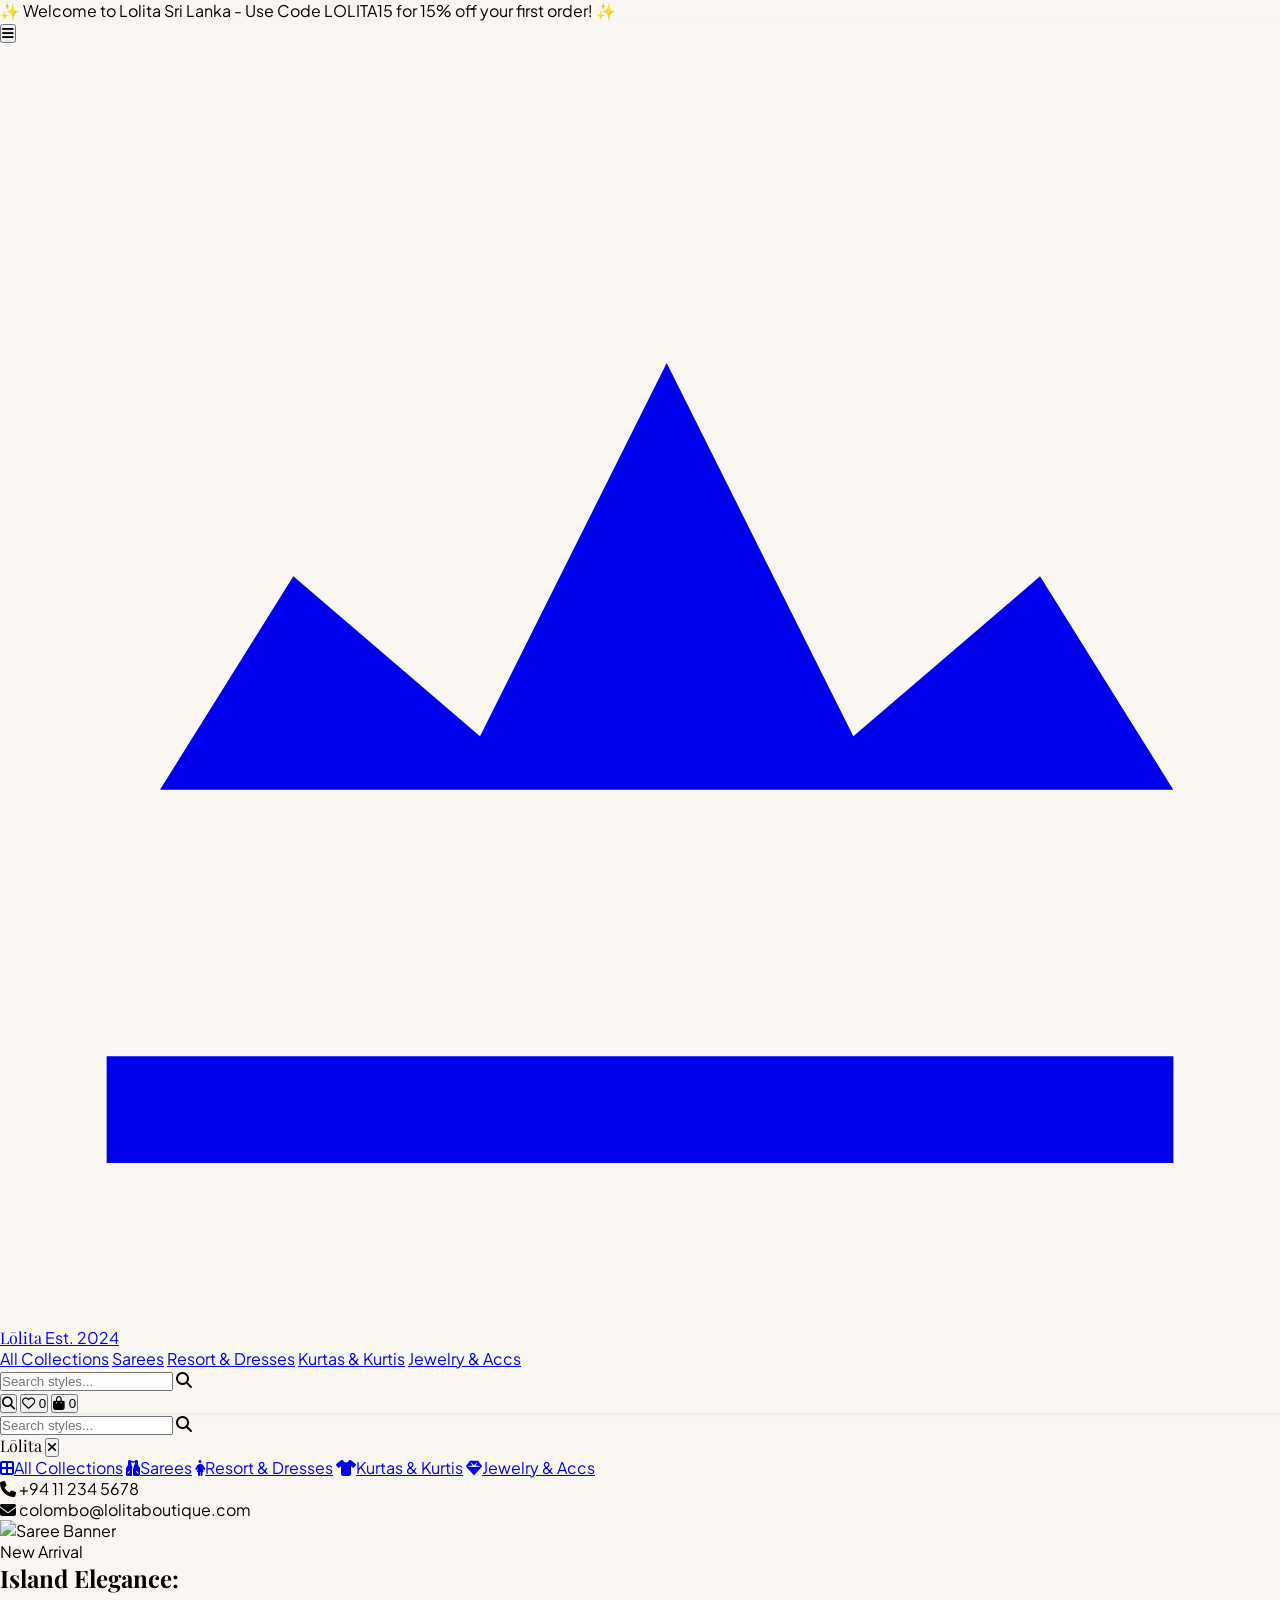
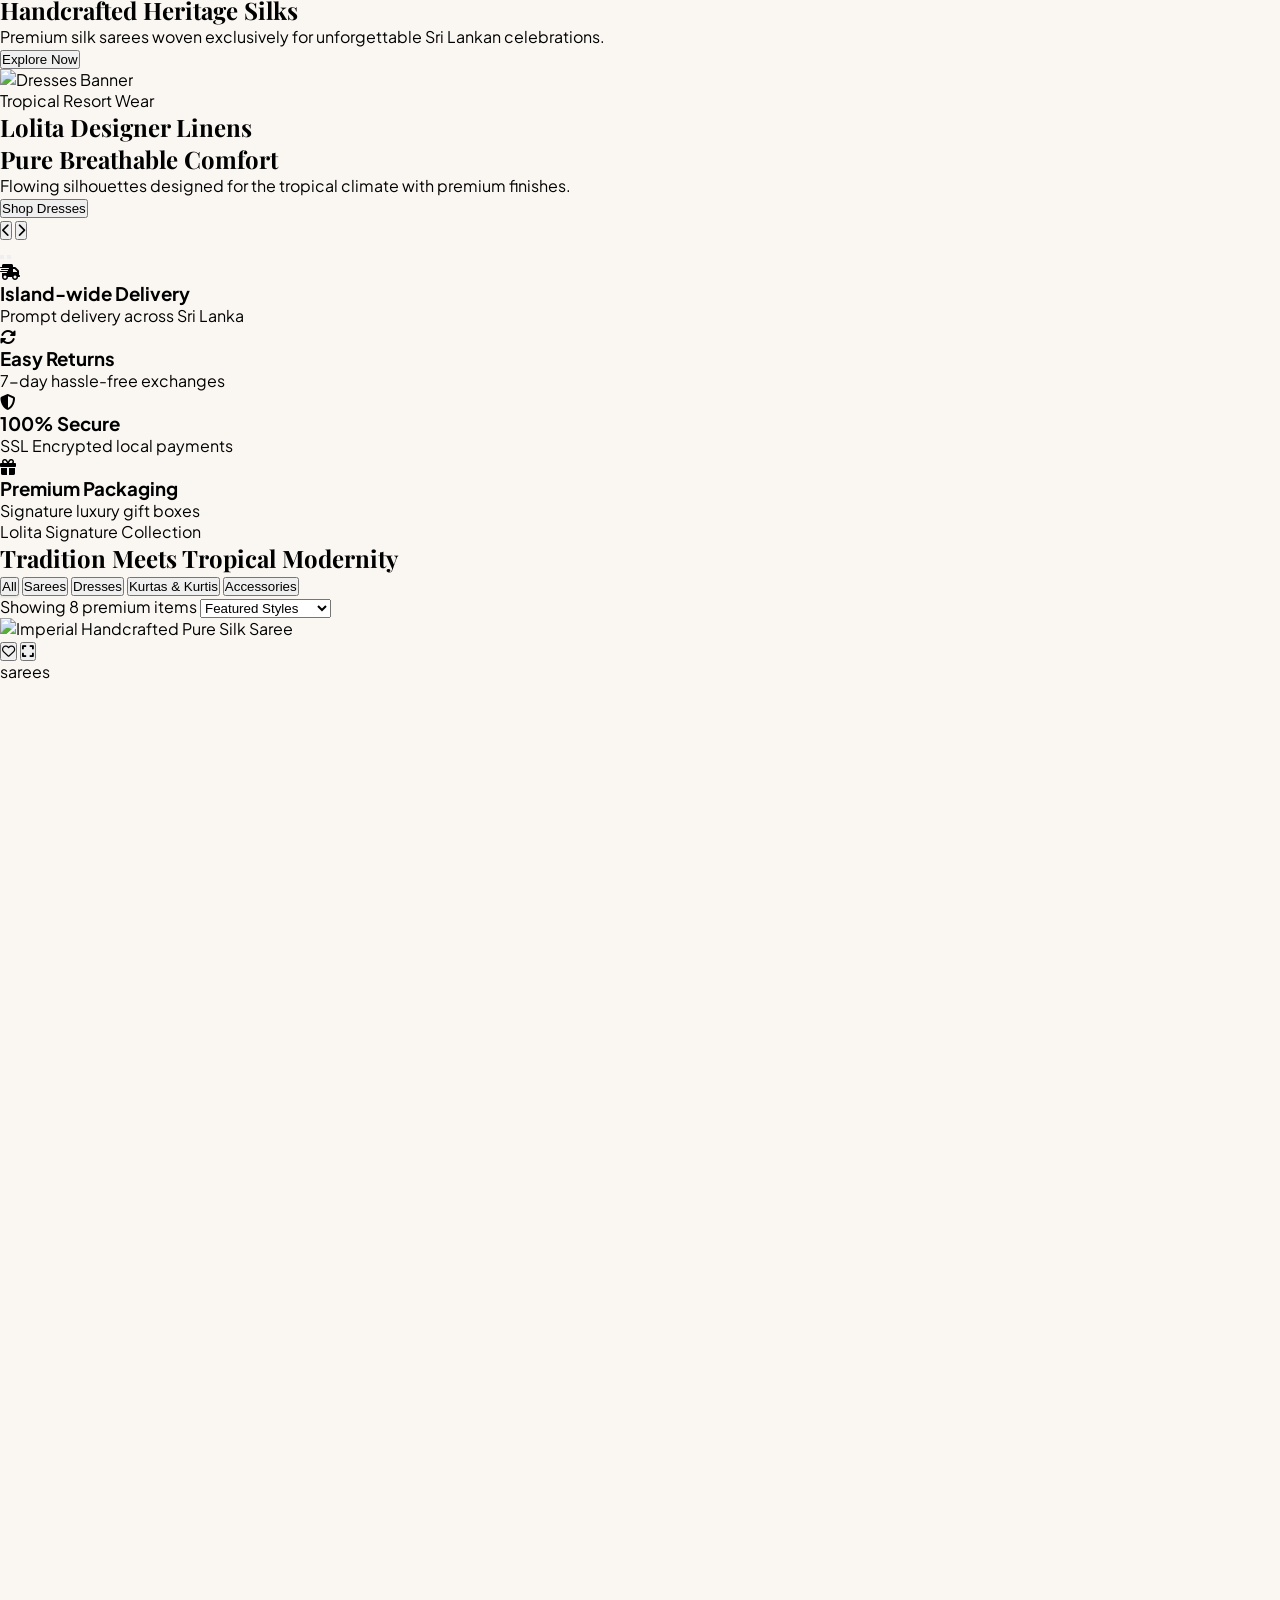
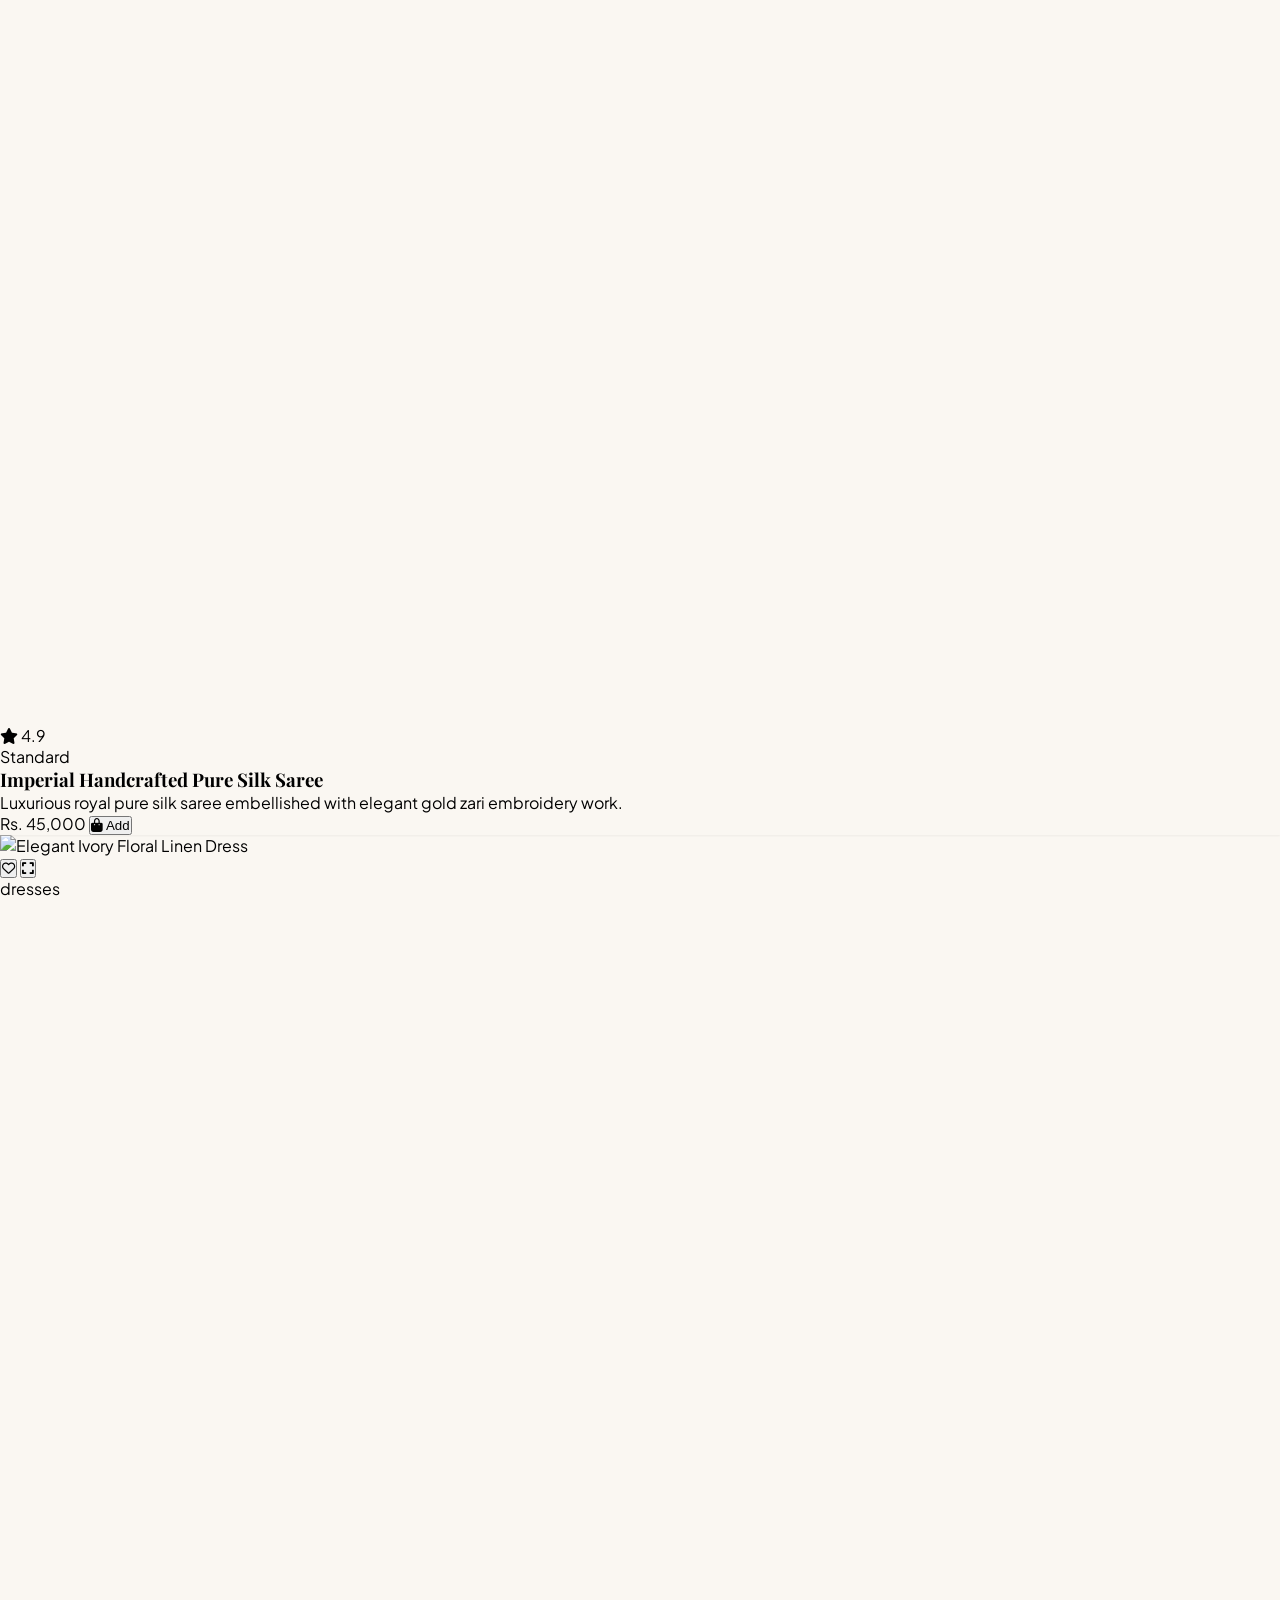
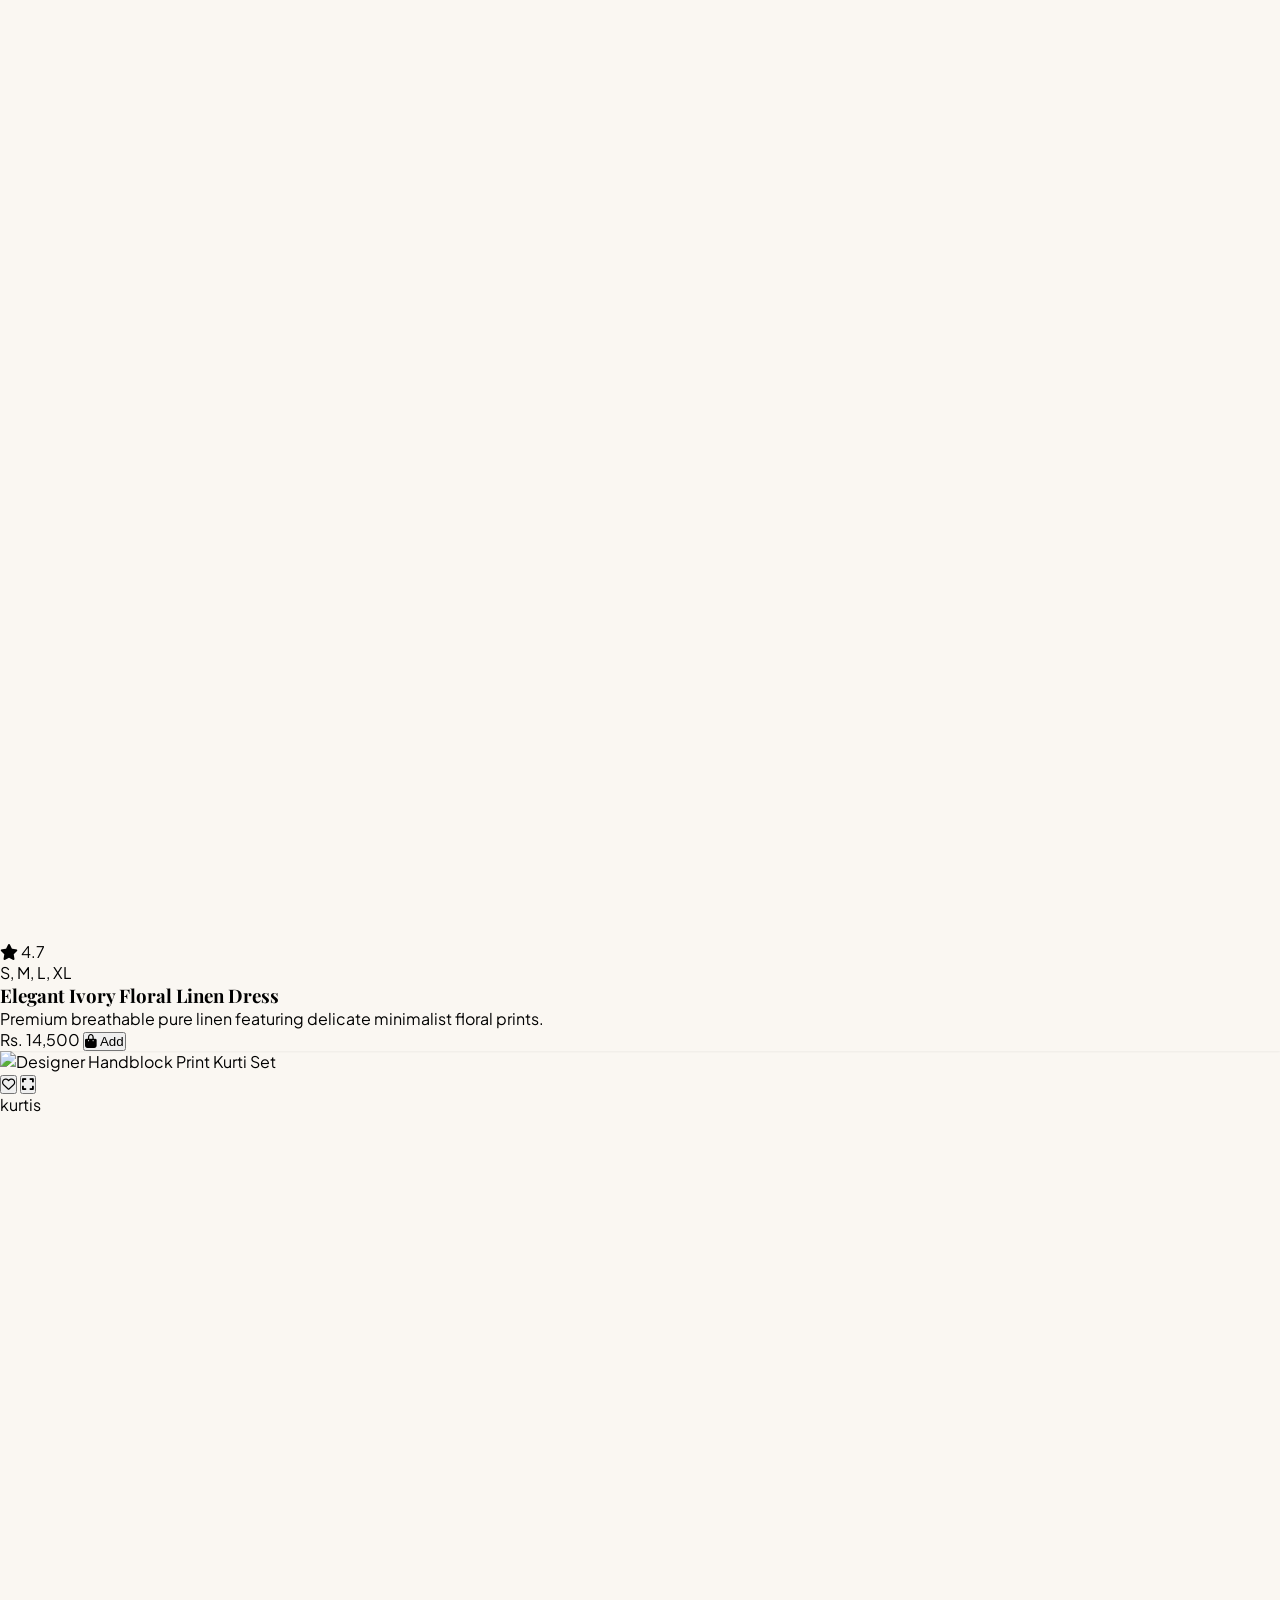
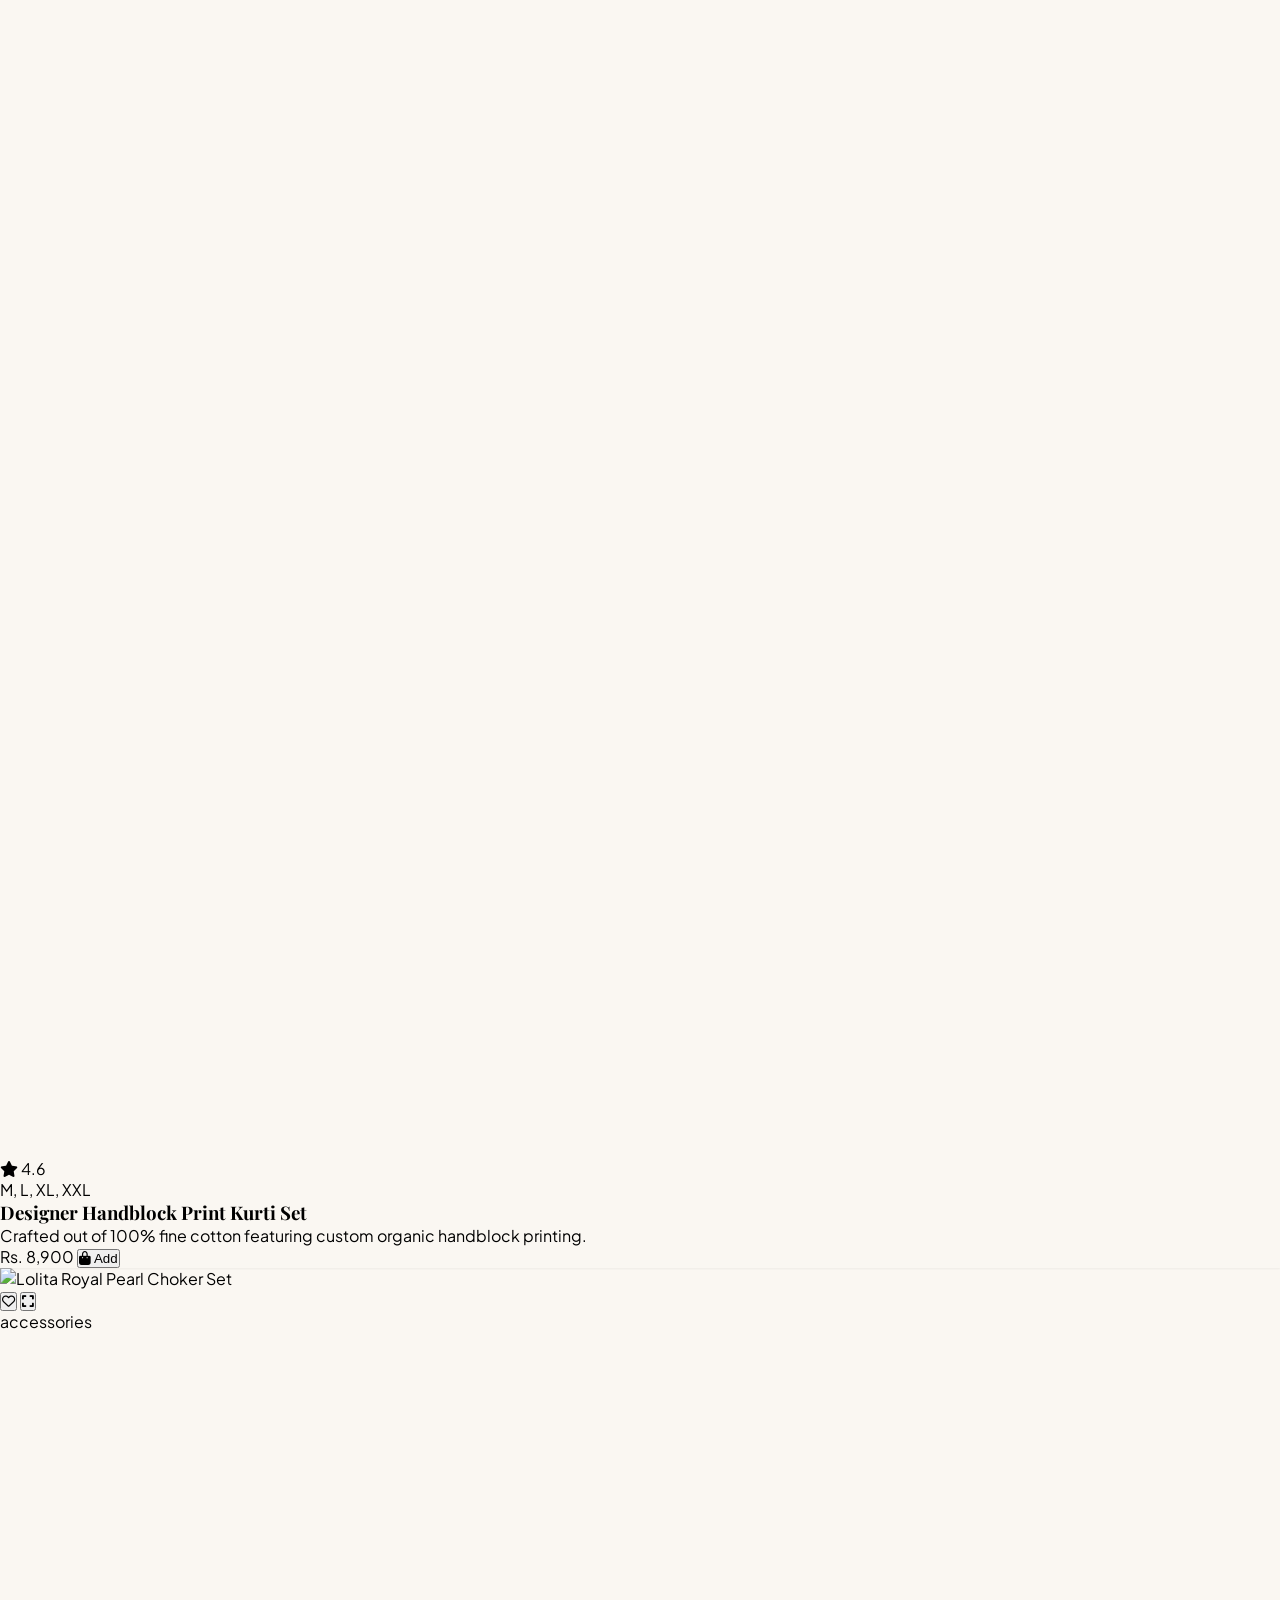
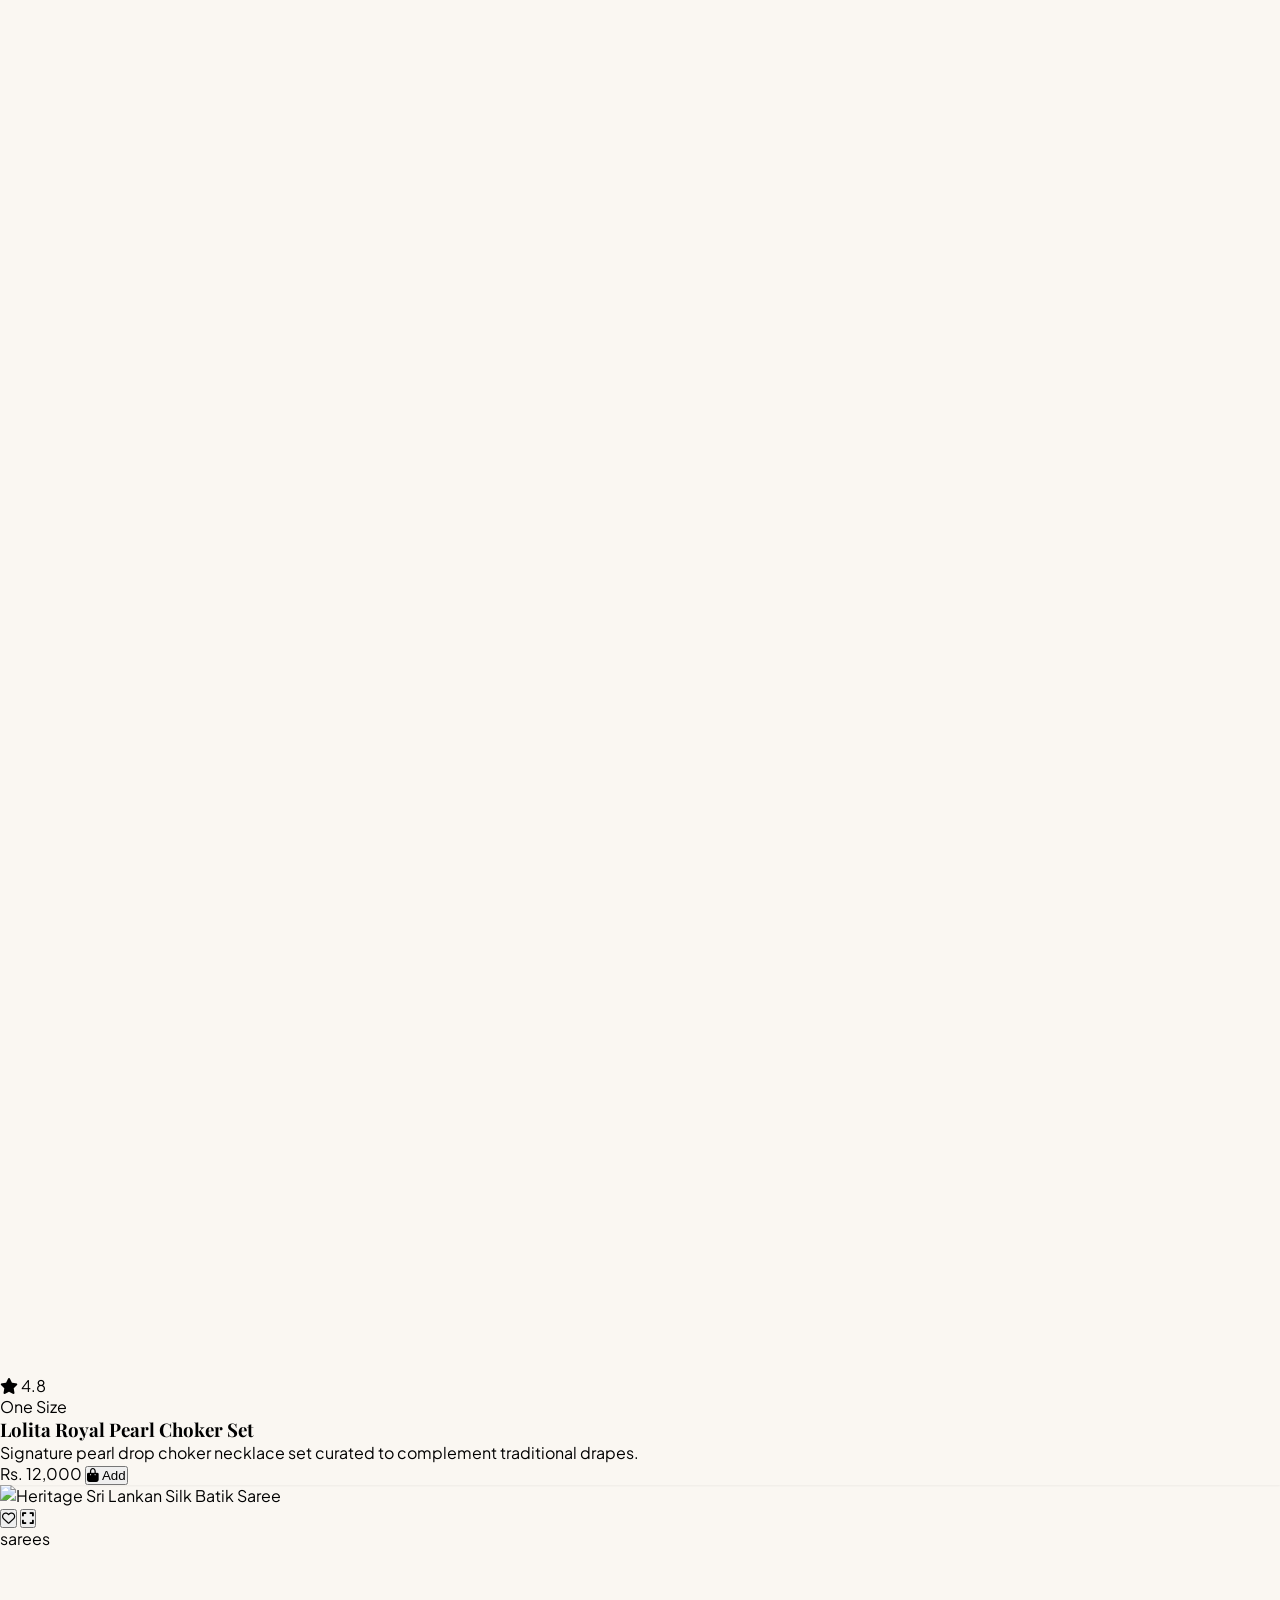
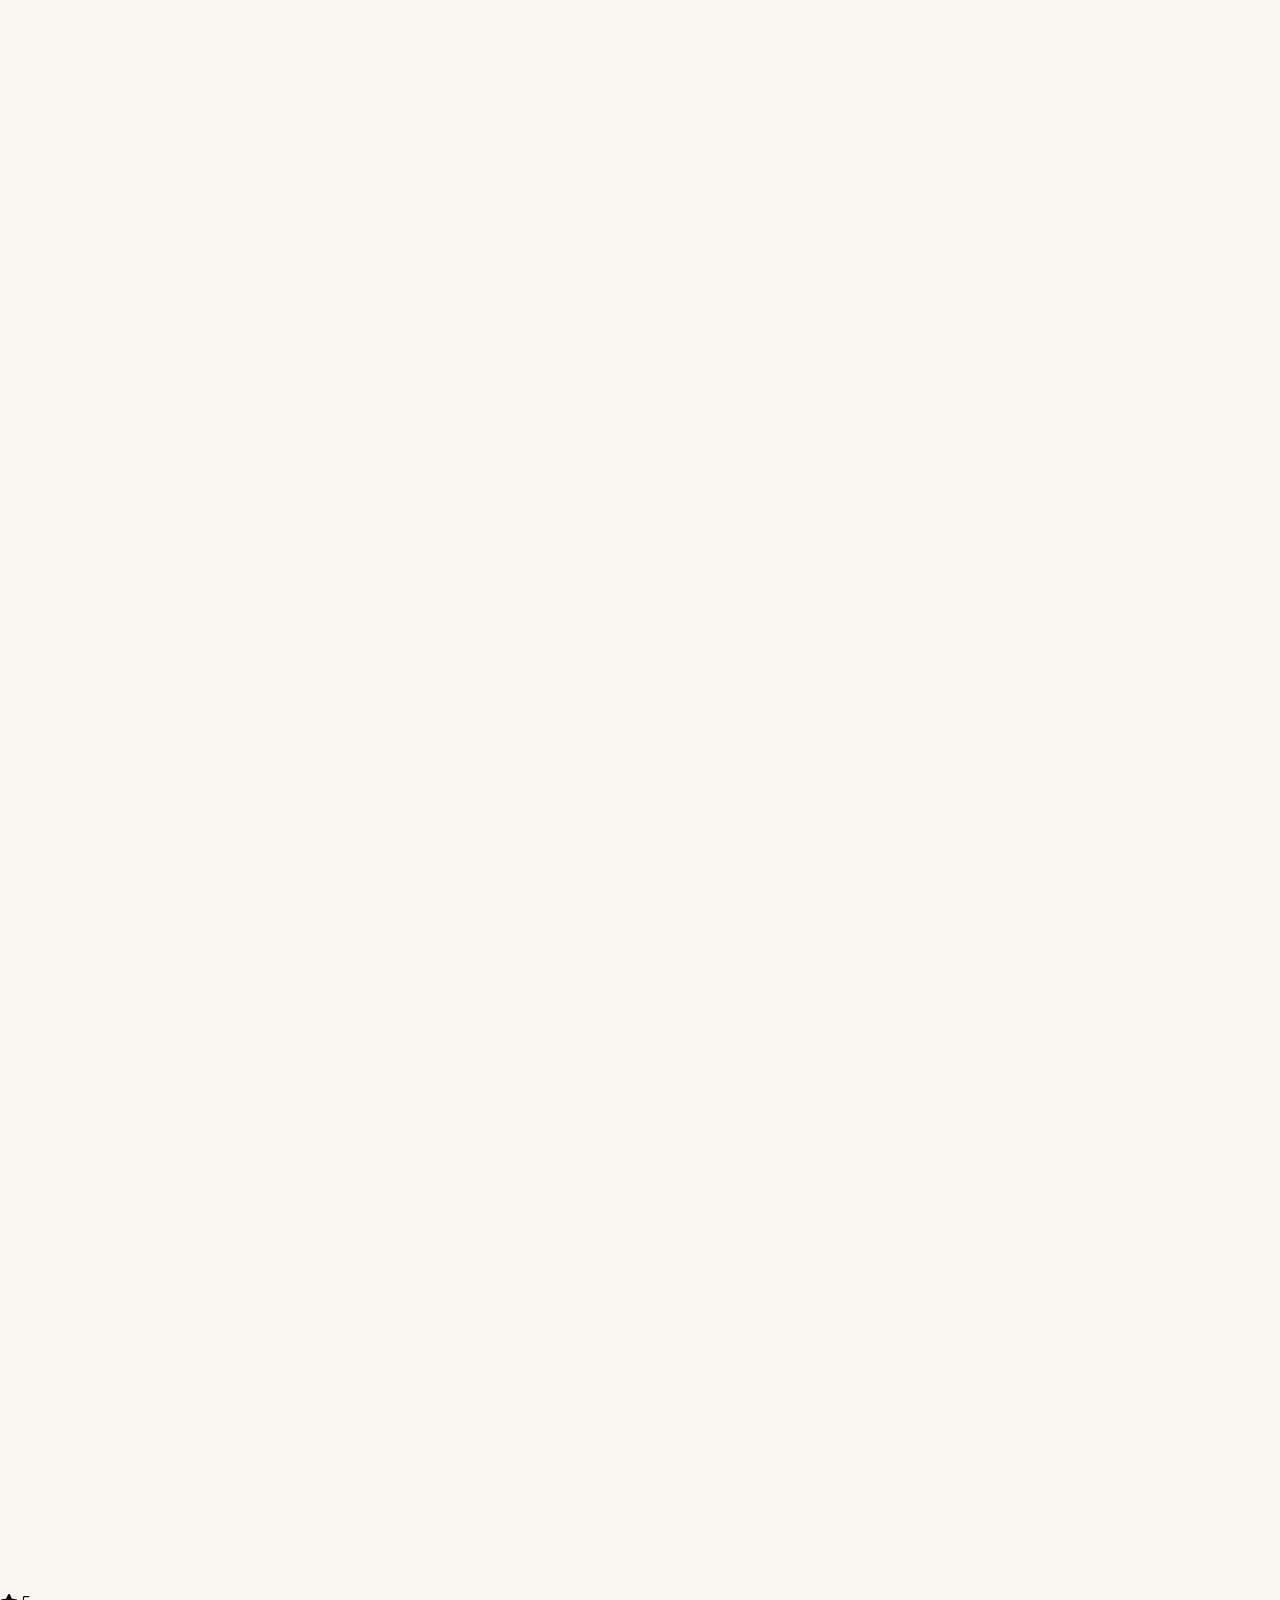
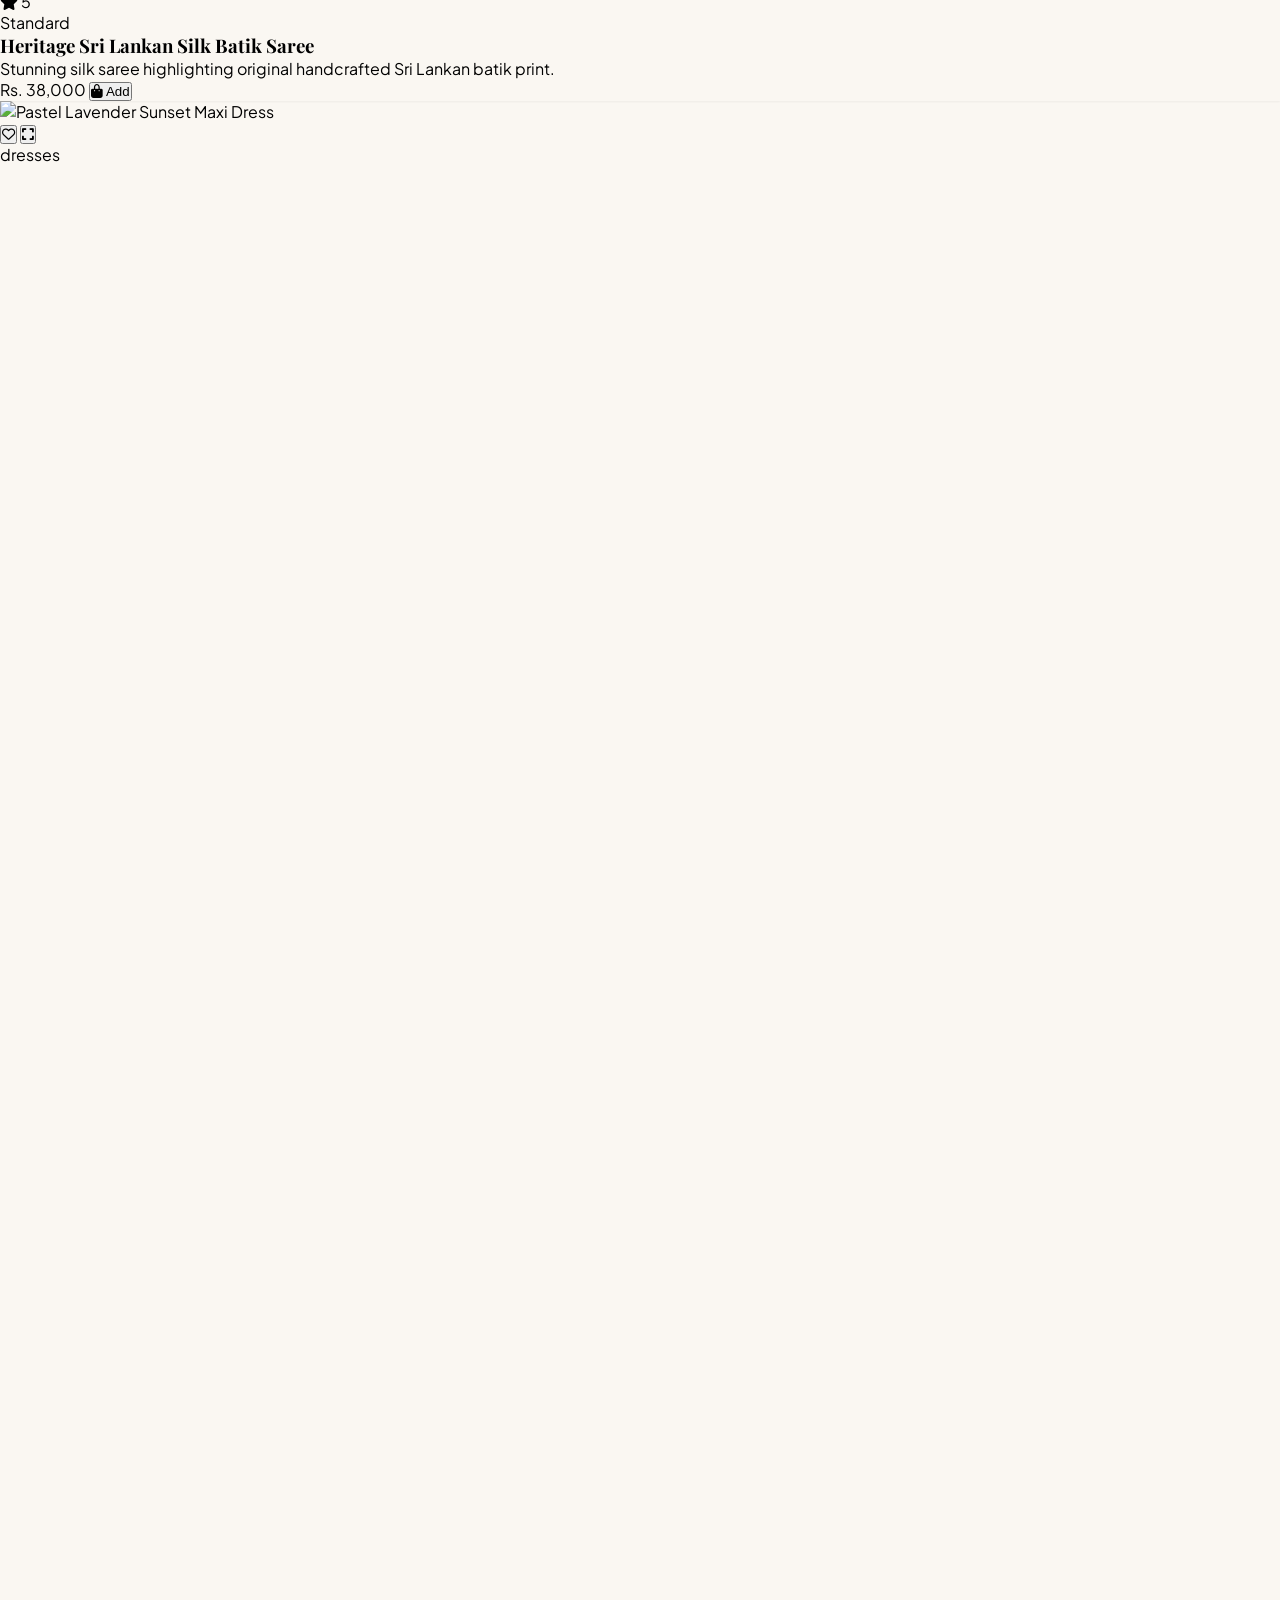
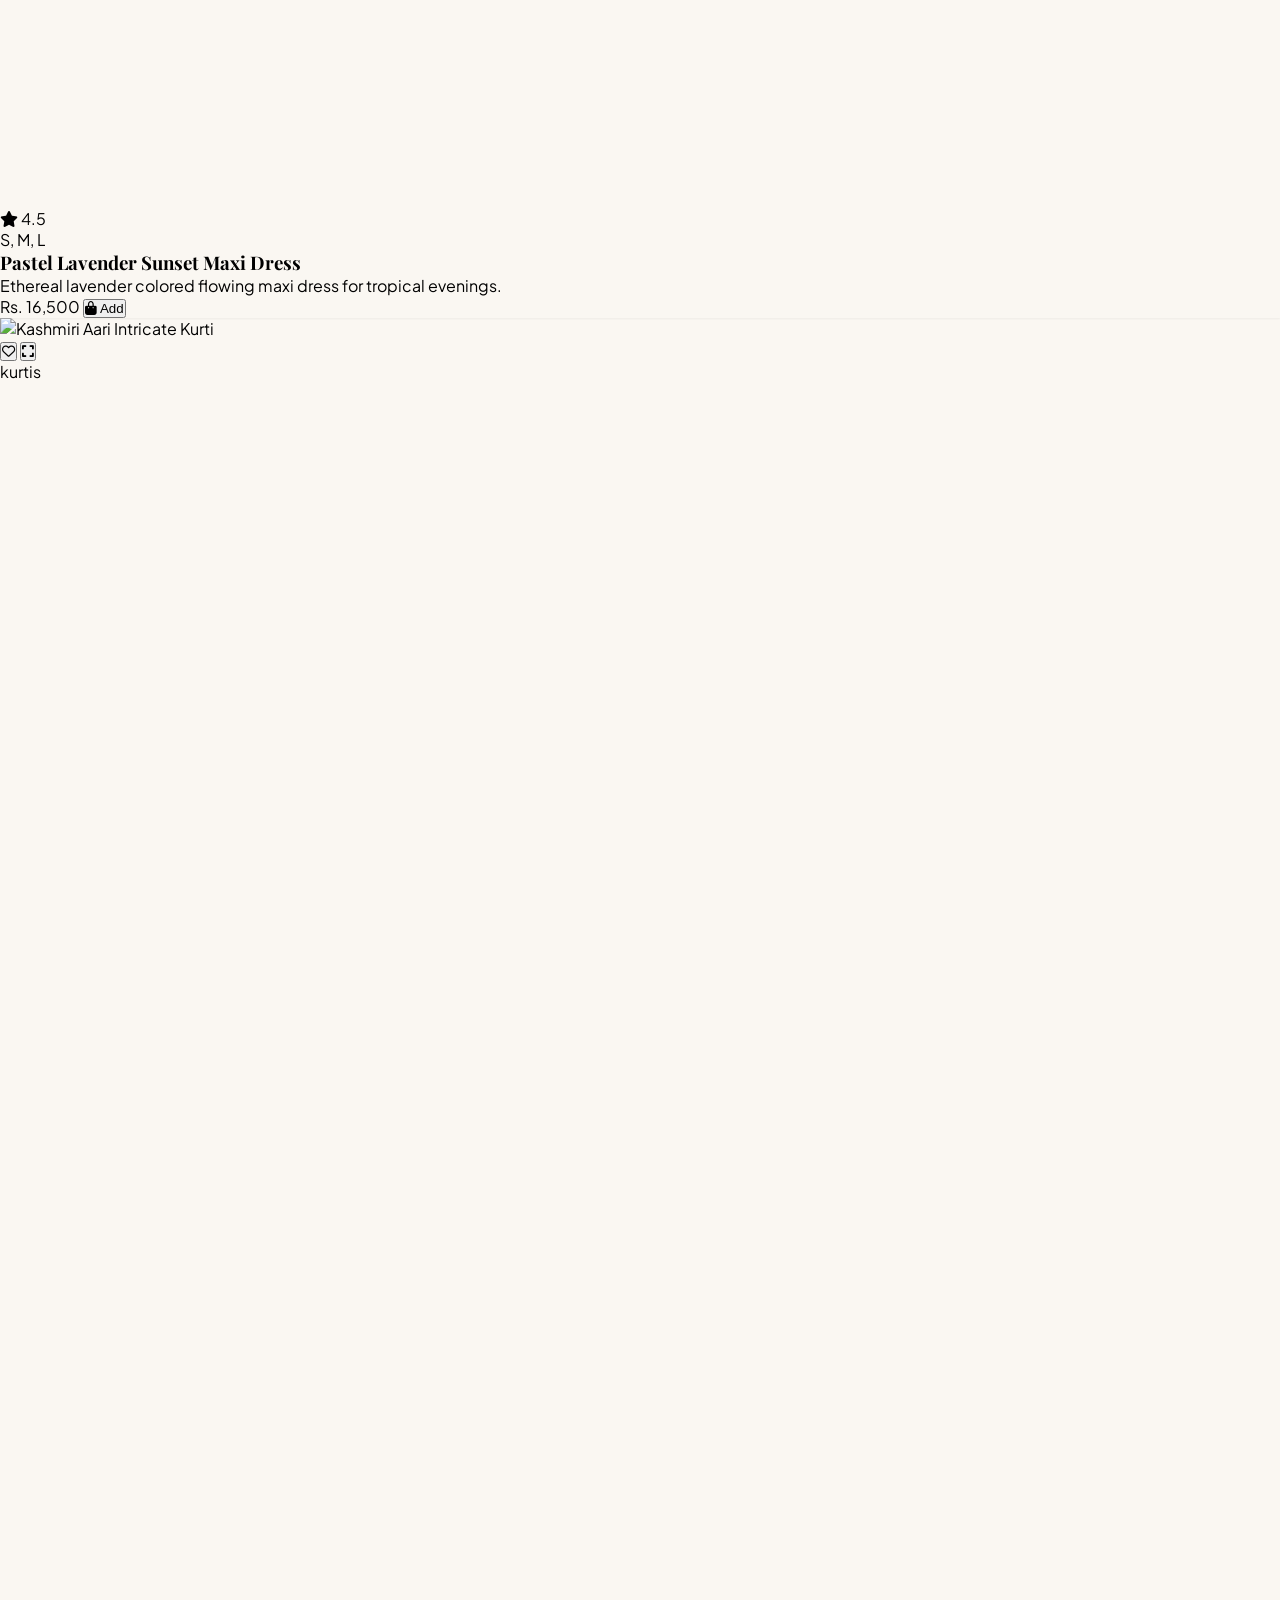
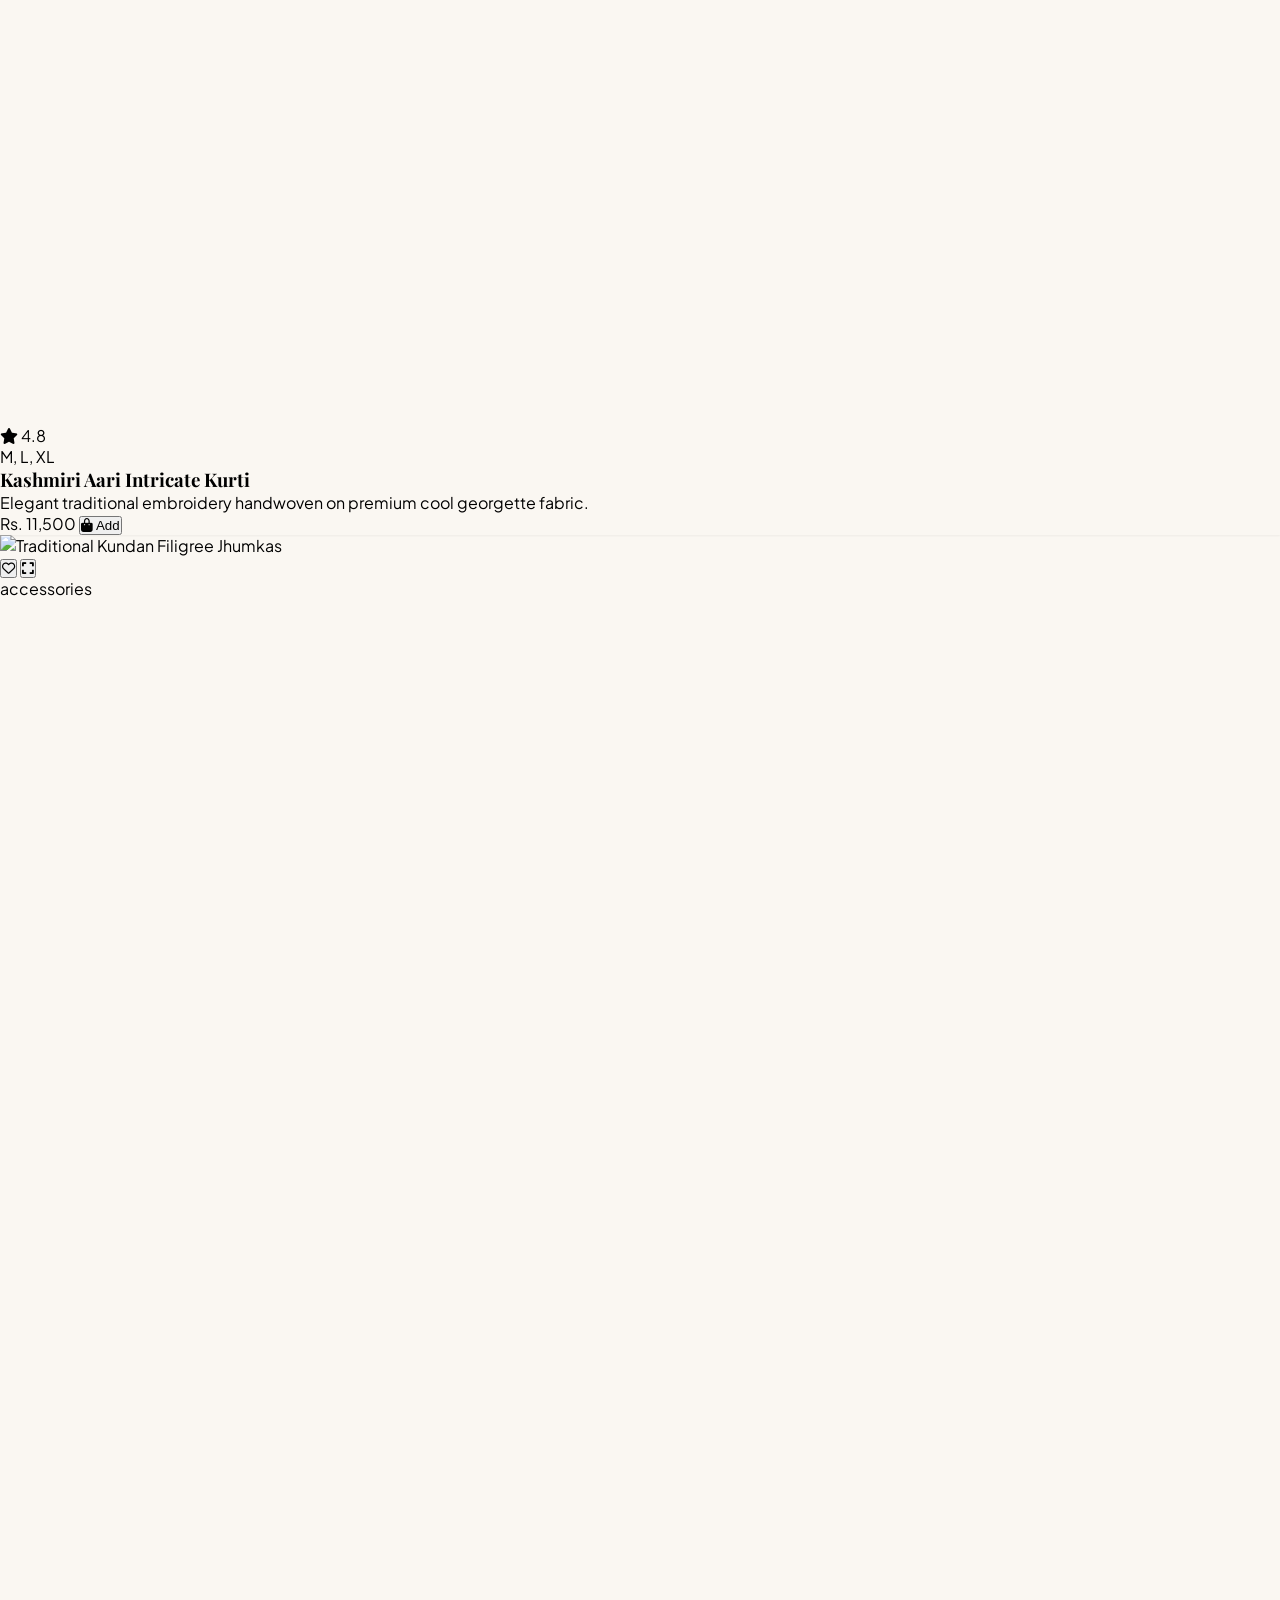
==== commit b388d08e: "Update index.html" ====
--- a/index.html
+++ b/index.html
@@ -78,7 +78,7 @@
         </div>
     </header>
 
-    <!-- Mobile Search Bar -->
+    <!-- Mobile Search Bar Toggle -->
     <div id="mobileSearchBar" class="hidden md:hidden bg-white px-4 py-3 border-b border-brand-100 transition-all">
         <div class="relative">
             <input type="text" id="mobileSearchInput" oninput="searchProductsMobile()" placeholder="Search styles..." class="w-full bg-vintage border border-brand-200 text-sm rounded-full py-2.5 pl-4 pr-10 focus:outline-none">
@@ -86,7 +86,7 @@
         </div>
     </div>
 
-    <!-- Mobile Menu -->
+    <!-- Mobile Slide-out Menu Navigation -->
     <div id="mobileMenu" class="fixed inset-0 z-50 bg-black/50 backdrop-blur-xs hidden transition-opacity duration-300">
         <div class="w-80 bg-white h-full p-6 shadow-2xl flex flex-col justify-between transform -translate-x-full transition-transform duration-300" id="mobileMenuContent">
             <div>
@@ -109,7 +109,7 @@
         </div>
     </div>
 
-    <!-- HERO SLIDER -->
+    <!-- HERO SLIDER SECTION -->
     <section class="relative overflow-hidden bg-brand-50 h-[380px] sm:h-[480px] md:h-[600px]">
         <div class="absolute inset-0 flex transition-transform duration-700 ease-in-out" id="heroSlider">
             
@@ -138,7 +138,6 @@
                     </div>
                 </div>
             </div>
-
         </div>
 
         <button onclick="prevSlide()" class="absolute left-4 top-1/2 -translate-y-1/2 bg-white/30 hover:bg-white/80 text-brand-900 w-10 h-10 sm:w-12 sm:h-12 rounded-full flex items-center justify-center backdrop-blur-xs transition-all z-20">
@@ -154,7 +153,7 @@
         </div>
     </section>
 
-    <!-- BENEFITS SECTION -->
+    <!-- PREMIUM BENEFITS -->
     <section class="bg-white py-8 border-b border-brand-100">
         <div class="max-w-7xl mx-auto px-4 sm:px-6 lg:px-8">
             <div class="grid grid-cols-2 md:grid-cols-4 gap-6 text-center">
@@ -225,7 +224,7 @@
             <span class="text-accent text-xs sm:text-sm tracking-[0.3em] uppercase font-bold">Our Colombo Atelier</span>
             <h2 class="serif-font text-3xl sm:text-5xl font-bold mt-4 leading-tight text-brand-50">Crafted Beyond Words</h2>
             <p class="text-brand-200 mt-6 leading-relaxed text-sm sm:text-base max-w-2xl mx-auto">
-                At Lolita, every weave and contour celebrates luxury and timeless island grace. Melding Sri Lankan heritage with modern design, we create silhouettes that emphasize sustainable tropical luxury.
+                At Lolita, every weave and contour celebrates luxury and timeless island grace. Melding Sri Lankan heritage with modern design, we create silhouettes that emphasize sustainable tropical luxury and unparalleled craftsmanship.
             </p>
             <div class="mt-8 flex justify-center space-x-4">
                 <div class="text-center px-4">
@@ -241,40 +240,6 @@
                 <div class="text-center px-4">
                     <h4 class="serif-font text-2xl sm:text-4xl font-bold text-accent">Est.</h4>
                     <p class="text-xs text-brand-300 uppercase tracking-widest mt-1">Since 2024</p>
-                </div>
-            </div>
-        </div>
-    </section>
-
-    <!-- CUSTOMER REVIEWS (Social Proof) -->
-    <section class="py-16 bg-white border-t border-rosegold-100">
-        <div class="max-w-7xl mx-auto px-4">
-            <div class="text-center mb-12">
-                <h2 class="serif-title text-3xl font-bold text-gray-950">Loved By Our Patrons</h2>
-                <p class="text-rosegold-500 text-xs tracking-widest uppercase mt-1">Real reviews from verified buyers</p>
-            </div>
-
-            <div class="grid grid-cols-1 md:grid-cols-3 gap-8">
-                <div class="bg-luxury-cream p-8 border border-rosegold-100">
-                    <div class="flex text-rosegold-400 mb-4">
-                        <span>★★★★★</span>
-                    </div>
-                    <p class="text-sm text-gray-600 italic">"I bought a few designer kurtis from Lolita. The fabric is incredibly soft and premium. It gives a luxurious feel!"</p>
-                    <p class="font-bold text-xs uppercase tracking-wider mt-4 text-gray-800">- Anita S.</p>
-                </div>
-                <div class="bg-luxury-cream p-8 border border-rosegold-100">
-                    <div class="flex text-rosegold-400 mb-4">
-                        <span>★★★★★</span>
-                    </div>
-                    <p class="text-sm text-gray-600 italic">"The rose gold zari embroidery on my wedding saree matched the elegant rose gold tone of the brand logo beautifully. Absolute masterpiece."</p>
-                    <p class="font-bold text-xs uppercase tracking-wider mt-4 text-gray-800">- Pooja M.</p>
-                </div>
-                <div class="bg-luxury-cream p-8 border border-rosegold-100">
-                    <div class="flex text-rosegold-400 mb-4">
-                        <span>★★★★★</span>
-                    </div>
-                    <p class="text-sm text-gray-600 italic">"Super fast delivery and elegant premium packaging. The online support team is extremely cooperative. Best luxury experience!"</p>
-                    <p class="font-bold text-xs uppercase tracking-wider mt-4 text-gray-800">- Rupesh D.</p>
                 </div>
             </div>
         </div>
@@ -306,7 +271,7 @@
                         <span class="serif-font text-2.5xl font-bold tracking-widest text-white leading-none">Lōlita</span>
                         <span class="text-[8px] tracking-[0.3em] uppercase text-brand-400 font-semibold mt-1">Est. 2024</span>
                     </a>
-                    <p class="text-sm text-brand-400">Premium design, refined silhouettes, and bespoke fashion.</p>
+                    <p class="text-sm text-brand-400">Premium design, refined silhouettes, and bespoke fashion. Redefining Sri Lankan luxury wear.</p>
                     <div class="flex space-x-4 pt-2">
                         <a href="#" class="w-8 h-8 rounded-full bg-brand-900 flex items-center justify-center hover:bg-brand-500 transition-colors"><i class="fa-brands fa-facebook-f text-sm"></i></a>
                         <a href="#" class="w-8 h-8 rounded-full bg-brand-900 flex items-center justify-center hover:bg-brand-500 transition-colors"><i class="fa-brands fa-instagram text-sm"></i></a>
@@ -335,11 +300,11 @@
                 </div>
 
                 <div>
-                    <h3 class="text-white font-bold tracking-wider uppercase text-sm mb-4">Colombo Store</h3>
+                    <h3 class="text-white font-bold tracking-wider uppercase text-sm mb-4">Kandy Store</h3>
                     <ul class="space-y-3 text-sm text-brand-400">
-                        <li class="flex items-start"><i class="fa-solid fa-location-dot mt-1 mr-3 text-brand-500"></i><span>12, Flower Road, Colombo 07, Sri Lanka</span></li>
-                        <li class="flex items-center"><i class="fa-solid fa-phone mr-3 text-brand-500"></i><span>+94 11 234 5678</span></li>
-                        <li class="flex items-center"><i class="fa-solid fa-envelope mr-3 text-brand-500"></i><span>colombo@lolitaboutique.com</span></li>
+                        <li class="flex items-start"><i class="fa-solid fa-location-dot mt-1 mr-3 text-brand-500"></i><span>712, Peradeniya Road, Kandy, Sri Lanka</span></li>
+                        <li class="flex items-center"><i class="fa-solid fa-phone mr-3 text-brand-500"></i><span>+94 78 596 9576</span></li>
+                        <li class="flex items-center"><i class="fa-solid fa-envelope mr-3 text-brand-500"></i><span>kandy@lolitaboutique.com</span></li>
                     </ul>
                 </div>
 
@@ -424,54 +389,19 @@
         </div>
     </div>
 
-
-    <!-- AI STYLE ASSISTANT -->
-    <div class="fixed bottom-6 right-6 z-40 flex flex-col items-end">
-        <!-- Floating Chatbox -->
-        <div id="aiChatbox" class="bg-white rounded-3xl shadow-2xl border border-brand-200 w-80 sm:w-96 h-[480px] flex flex-col justify-between overflow-hidden hidden mb-4 transition-all duration-300">
-            <!-- Header -->
-            <div class="bg-brand-900 text-white p-4 flex items-center justify-between">
-                <div class="flex items-center space-x-3">
-                    <div class="w-8 h-8 rounded-full bg-brand-500 flex items-center justify-center text-white text-sm relative">
-                        <i class="fa-solid fa-wand-magic-sparkles"></i>
-                        <span class="absolute bottom-0 right-0 w-2.5 h-2.5 bg-green-500 rounded-full border border-white pulse-element"></span>
-                    </div>
-                    <div>
-                        <h4 class="font-bold text-sm">Lolita AI Style Assistant</h4>
-                        <span class="text-[9px] text-brand-300">Colombo Atelier Digital Stylist</span>
-                    </div>
-                </div>
-                <button onclick="toggleAiChat()" class="text-white hover:text-accent"><i class="fa-solid fa-xmark text-lg"></i></button>
-            </div>
-
-            <!-- Chat Messages -->
-            <div id="chatMessages" class="flex-grow p-4 overflow-y-auto space-y-4 bg-vintage/50 text-sm">
-                <!-- Initial Welcome Message -->
-                <div class="flex items-start space-x-2.5">
-                    <div class="w-7 h-7 rounded-full bg-brand-200 flex items-center justify-center text-brand-900 text-xs"><i class="fa-solid fa-wand-magic-sparkles"></i></div>
-                    <div class="bg-white p-3 rounded-2xl rounded-tl-none shadow-xs text-brand-800 max-w-[80%]">
-                        Hello! Welcome to Lolita Sri Lanka. I am your personal digital stylist. Tell me about the occasion or styles you are looking for today!
-                    </div>
-                </div>
-            </div>
-
-            <!-- Chat Input form -->
-            <form onsubmit="sendAiMessage(event)" class="p-3 border-t border-brand-100 bg-white flex gap-2">
-                <input type="text" id="aiInput" required placeholder="Ask me for fashion recommendations..." class="flex-grow bg-vintage text-sm border border-brand-200 rounded-full px-4 py-2 focus:outline-none focus:ring-1 focus:ring-brand-400">
-                <button type="submit" class="bg-brand-500 hover:bg-brand-600 text-white w-9 h-9 rounded-full flex items-center justify-center shadow-md"><i class="fa-solid fa-paper-plane text-sm"></i></button>
-            </form>
-        </div>
-
-        <!-- Chat Activation Button with Label -->
-        <div class="flex items-center space-x-3">
-            <span class="bg-brand-900 text-white text-xs px-3 py-1.5 rounded-full font-semibold shadow-md border border-brand-700 hidden sm:inline pulse-element">Lolita AI Assistant</span>
-            <button onclick="toggleAiChat()" class="bg-brand-500 hover:bg-brand-600 text-white w-14 h-14 rounded-full flex items-center justify-center shadow-2xl transition-all duration-300 hover:scale-110 relative" aria-label="Chat with AI">
-                <i class="fa-solid fa-wand-magic-sparkles text-xl"></i>
-                <span class="absolute top-0 right-0 w-3.5 h-3.5 bg-green-500 rounded-full border border-white pulse-element"></span>
-            </button>
-        </div>
-    </div>
-
+    <!-- WHATSAPP BUTTON -->
+    <div class="fixed bottom-6 right-6 z-40 flex items-center space-x-3">
+        <span class="bg-brand-900 text-white text-xs px-3 py-1.5 rounded-full font-semibold shadow-md border border-brand-700 hidden sm:inline pulse-element">Chat with Us</span>
+        
+        <a href="https://wa.me/94785969576?text=Hi%20Lolita%20Fashion%20Store!%20I'm%20interested%20in%20your%20premium%20collections." 
+           target="_blank" 
+           rel="noopener noreferrer" 
+           class="bg-[#25D366] hover:bg-[#20ba5a] text-white w-14 h-14 rounded-full flex items-center justify-center shadow-2xl transition-all duration-300 hover:scale-110 relative" 
+           aria-label="Chat on WhatsApp">
+            <i class="fa-brands fa-whatsapp text-2.5xl text-white"></i>
+            <span class="absolute top-0 right-0 w-3.5 h-3.5 bg-green-400 rounded-full border border-white pulse-element"></span>
+        </a>
+    </div>
 
     <!-- TOAST NOTIFICATIONS -->
     <div id="toastContainer" class="fixed bottom-6 left-6 z-50 flex flex-col gap-2 pointer-events-none"></div>
@@ -479,4 +409,4 @@
     <!-- External JavaScript -->
     <script src="app.js"></script>
 </body>
-</html>+</html>
--- a/styles.css
+++ b/styles.css
@@ -1,21 +1,6 @@
 /* ========================================
-   LOLITA BOUTIQUE - GLOBAL STYLES
+   LOLITA ECOMMERCE - GLOBAL STYLES
    ======================================== */
-
-:root {
-    --brand-50: #fdfbf7;
-    --brand-100: #faf3eb;
-    --brand-200: #ebd8c2;
-    --brand-300: #d7b899;
-    --brand-400: #c59a72;
-    --brand-500: #b27b4e;
-    --brand-600: #9e623a;
-    --brand-700: #7e4b2d;
-    --brand-800: #5c3521;
-    --brand-900: #3a2014;
-    --accent: #c5a08f;
-    --vintage: #faf7f2;
-}
 
 * {
     margin: 0;
@@ -25,18 +10,14 @@
 
 body {
     font-family: 'Plus Jakarta Sans', sans-serif;
-    background-color: var(--vintage);
-    color: #1f2937;
+    background-color: #faf7f2;
 }
 
 .serif-font {
     font-family: 'Playfair Display', serif;
 }
 
-/* ========================================
-   SCROLLBAR STYLING
-   ======================================== */
-
+/* Hide scrollbars */
 .no-scrollbar::-webkit-scrollbar {
     display: none;
 }
@@ -46,10 +27,7 @@
     scrollbar-width: none;
 }
 
-/* ========================================
-   ANIMATIONS
-   ======================================== */
-
+/* Pulse Animation */
 @keyframes pulse-soft {
     0%, 100% {
         opacity: 1;
@@ -65,128 +43,12 @@
     animation: pulse-soft 2s infinite ease-in-out;
 }
 
-@keyframes slideInUp {
-    from {
-        opacity: 0;
-        transform: translateY(20px);
-    }
-    to {
-        opacity: 1;
-        transform: translateY(0);
-    }
-}
-
-@keyframes fadeIn {
-    from {
-        opacity: 0;
-    }
-    to {
-        opacity: 1;
-    }
-}
-
-/* ========================================
-   TRANSITIONS & INTERACTIVE ELEMENTS
-   ======================================== */
-
-a, button, input, select {
-    transition: all 0.3s ease;
-}
-
-button:hover {
-    transform: translateY(-2px);
-}
-
-.group {
-    transition: all 0.3s ease;
-}
-
-/* ========================================
-   HOVER EFFECTS
-   ======================================== */
-
-.hover\:scale-110:hover {
-    transform: scale(1.1);
-}
-
-.hover\:scale-105:hover {
-    transform: scale(1.05);
-}
-
-/* ========================================
-   RESPONSIVE TYPOGRAPHY
-   ======================================== */
-
-@media (max-width: 640px) {
-    h1 {
-        font-size: 1.875rem;
-    }
-    
-    h2 {
-        font-size: 1.5rem;
-    }
-    
-    h3 {
-        font-size: 1.125rem;
-    }
-}
-
-/* ========================================
-   CUSTOM SCROLLBAR (Optional)
-   ======================================== */
-
-::-webkit-scrollbar {
-    width: 8px;
-}
-
-::-webkit-scrollbar-track {
-    background: var(--vintage);
-}
-
-::-webkit-scrollbar-thumb {
-    background: var(--brand-400);
-    border-radius: 4px;
-}
-
-::-webkit-scrollbar-thumb:hover {
-    background: var(--brand-500);
-}
-
-/* ========================================
-   FOCUS STATES FOR ACCESSIBILITY
-   ======================================== */
-
-button:focus,
-input:focus,
-select:focus {
-    outline: 2px solid var(--brand-400);
-    outline-offset: 2px;
-}
-
-/* ========================================
-   ASPECT RATIO HELPER
-   ======================================== */
-
+/* Aspect Ratio Helper */
 .aspect-3\/4 {
     aspect-ratio: 3 / 4;
 }
 
-/* ========================================
-   SHADOW UTILITIES
-   ======================================== */
-
-.shadow-xs {
-    box-shadow: 0 1px 2px 0 rgba(0, 0, 0, 0.05);
-}
-
-.shadow-sm {
-    box-shadow: 0 1px 3px 0 rgba(0, 0, 0, 0.1);
-}
-
-/* ========================================
-   LINE CLAMP UTILITIES
-   ======================================== */
-
+/* Line Clamp */
 .line-clamp-1 {
     display: -webkit-box;
     -webkit-line-clamp: 1;
@@ -201,210 +63,29 @@
     overflow: hidden;
 }
 
-/* ========================================
-   UTILITY CLASSES
-   ======================================== */
-
-.truncate {
-    overflow: hidden;
-    text-overflow: ellipsis;
-    white-space: nowrap;
+/* Smooth Transitions */
+a, button, input, select {
+    transition: all 0.3s ease;
 }
 
-.transition-all {
-    transition-property: all;
-    transition-timing-function: cubic-bezier(0.4, 0, 0.2, 1);
-    transition-duration: 150ms;
+/* Focus States */
+button:focus, input:focus, select:focus {
+    outline: none;
 }
 
-.duration-300 {
-    transition-duration: 300ms;
+/* Responsive Typography */
+@media (max-width: 640px) {
+    h1 {
+        font-size: 1.875rem;
+    }
+    
+    h2 {
+        font-size: 1.5rem;
+    }
 }
 
-.duration-700 {
-    transition-duration: 700ms;
-}
-
-/* ========================================
-   CUSTOMER REVIEWS SECTION STYLES
-   ======================================== */
-
-/* Review Card Container */
-#customer-reviews {
-    scroll-behavior: smooth;
-}
-
-#reviewsGrid {
-    animation: fadeInUp 0.6s ease-out;
-}
-
-/* Review Card Styling */
-.review-card {
-    background: linear-gradient(135deg, #FCF9F6 0%, #F9F3F0 100%);
-    border: 1px solid #E8D2CB;
-    padding: 2rem;
-    transition: all 0.3s ease;
-    cursor: pointer;
-    position: relative;
-    overflow: hidden;
-}
-
-.review-card::before {
-    content: '';
-    position: absolute;
-    top: 0;
-    left: 0;
-    width: 100%;
-    height: 100%;
-    background: linear-gradient(135deg, transparent, rgba(212, 175, 55, 0.05));
-    opacity: 0;
-    transition: opacity 0.3s ease;
-}
-
-.review-card:hover {
-    border-color: #C59B8E;
-    box-shadow: 0 8px 24px rgba(181, 130, 116, 0.15);
-    transform: translateY(-4px);
-}
-
-.review-card:hover::before {
-    opacity: 1;
-}
-
-/* Review Header */
-.review-header {
-    margin-bottom: 1rem;
-}
-
-/* Star Rating */
-.star-rating {
-    font-size: 1.125rem;
-    color: #C59B8E;
-    letter-spacing: 0.05em;
-    display: flex;
-    gap: 0.25rem;
-}
-
-.star-rating.five-stars::before {
-    content: '★★★★★';
-}
-
-.star-rating.four-stars::before {
-    content: '★★★★☆';
-}
-
-.star-rating.three-stars::before {
-    content: '★★★☆☆';
-}
-
-/* Verified Badge */
-.verified-badge {
-    display: inline-flex;
-    align-items: center;
-    gap: 0.5rem;
-    background: #E8F3E8;
-    color: #2D7D3D;
-    padding: 0.25rem 0.75rem;
-    border-radius: 9999px;
-    font-size: 0.7rem;
-    font-weight: 600;
-    text-transform: uppercase;
-    letter-spacing: 0.05em;
-    margin-top: 0.5rem;
-}
-
-/* Review Text */
-.review-text {
-    font-size: 0.875rem;
-    color: #5a5a5a;
-    font-style: italic;
-    line-height: 1.6;
-    margin-bottom: 1rem;
-}
-
-.review-text::before {
-    content: '"';
-    font-family: Georgia, serif;
-    font-size: 2rem;
-    color: #C59B8E;
-    opacity: 0.3;
-    display: block;
-    margin: -0.5rem 0 -1rem 0;
-}
-
-/* Customer Info */
-.customer-info {
-    display: flex;
-    align-items: center;
-    gap: 1rem;
-    padding-top: 1rem;
-    border-top: 1px solid #E8D2CB;
-}
-
-.customer-avatar {
-    width: 2.5rem;
-    height: 2.5rem;
-    border-radius: 50%;
-    background: linear-gradient(135deg, #C59B8E 0%, #B28274 100%);
-    display: flex;
-    align-items: center;
-    justify-content: center;
-    color: white;
-    font-weight: bold;
-    font-size: 0.875rem;
-    flex-shrink: 0;
-}
-
-.customer-name {
-    font-weight: 700;
-    text-transform: uppercase;
-    font-size: 0.75rem;
-    letter-spacing: 0.05em;
-    color: #1F2937;
-}
-
-.customer-title {
-    font-size: 0.7rem;
-    color: #9B695B;
-    margin-top: 0.125rem;
-}
-
-/* Review Actions */
-.review-actions {
-    display: flex;
-    gap: 0.5rem;
-    margin-top: 1rem;
-}
-
-.review-action-btn {
-    flex: 1;
-    padding: 0.5rem;
-    border: 1px solid #E8D2CB;
-    background: white;
-    color: #C59B8E;
-    font-size: 0.7rem;
-    font-weight: 600;
-    text-transform: uppercase;
-    letter-spacing: 0.05em;
-    cursor: pointer;
-    transition: all 0.3s ease;
-    border-radius: 0.25rem;
-}
-
-.review-action-btn:hover {
-    background: #C59B8E;
-    color: white;
-    border-color: #C59B8E;
-}
-
-.review-action-btn.active {
-    background: #C59B8E;
-    color: white;
-    border-color: #C59B8E;
-}
-
-/* Loading Animation */
-@keyframes fadeInUp {
+/* Product Grid Animations */
+@keyframes slideInUp {
     from {
         opacity: 0;
         transform: translateY(20px);
@@ -415,72 +96,22 @@
     }
 }
 
-.review-card {
-    animation: fadeInUp 0.6s ease-out;
+.product-card {
+    animation: slideInUp 0.6s ease-out;
 }
 
-.review-card:nth-child(1) {
-    animation-delay: 0.1s;
+/* Shadow Utilities */
+.shadow-xs {
+    box-shadow: 0 1px 2px 0 rgba(0, 0, 0, 0.05);
 }
 
-.review-card:nth-child(2) {
-    animation-delay: 0.2s;
+.shadow-sm {
+    box-shadow: 0 1px 3px 0 rgba(0, 0, 0, 0.1);
 }
 
-.review-card:nth-child(3) {
-    animation-delay: 0.3s;
+/* Truncate */
+.truncate {
+    overflow: hidden;
+    text-overflow: ellipsis;
+    white-space: nowrap;
 }
-
-/* Toast Notification */
-#reviewToast {
-    border-radius: 0.25rem;
-    z-index: 50;
-}
-
-#reviewToast.show {
-    transform: translateY(0);
-    opacity: 1;
-}
-
-/* Section Header Animations */
-.section-header {
-    animation: fadeInUp 0.6s ease-out;
-}
-
-/* Responsive Design */
-@media (max-width: 768px) {
-    .review-card {
-        padding: 1.5rem;
-    }
-
-    .review-text {
-        font-size: 0.8rem;
-    }
-
-    .customer-avatar {
-        width: 2rem;
-        height: 2rem;
-        font-size: 0.75rem;
-    }
-}
-
-/* Dark Mode Support (Optional) */
-@media (prefers-color-scheme: dark) {
-    .review-card {
-        background: #1F1F1F;
-        border-color: #333333;
-    }
-
-    .review-text {
-        color: #CCCCCC;
-    }
-
-    .customer-name {
-        color: #FFFFFF;
-    }
-
-    .review-action-btn {
-        background: #2A2A2A;
-        border-color: #333333;
-    }
-}
